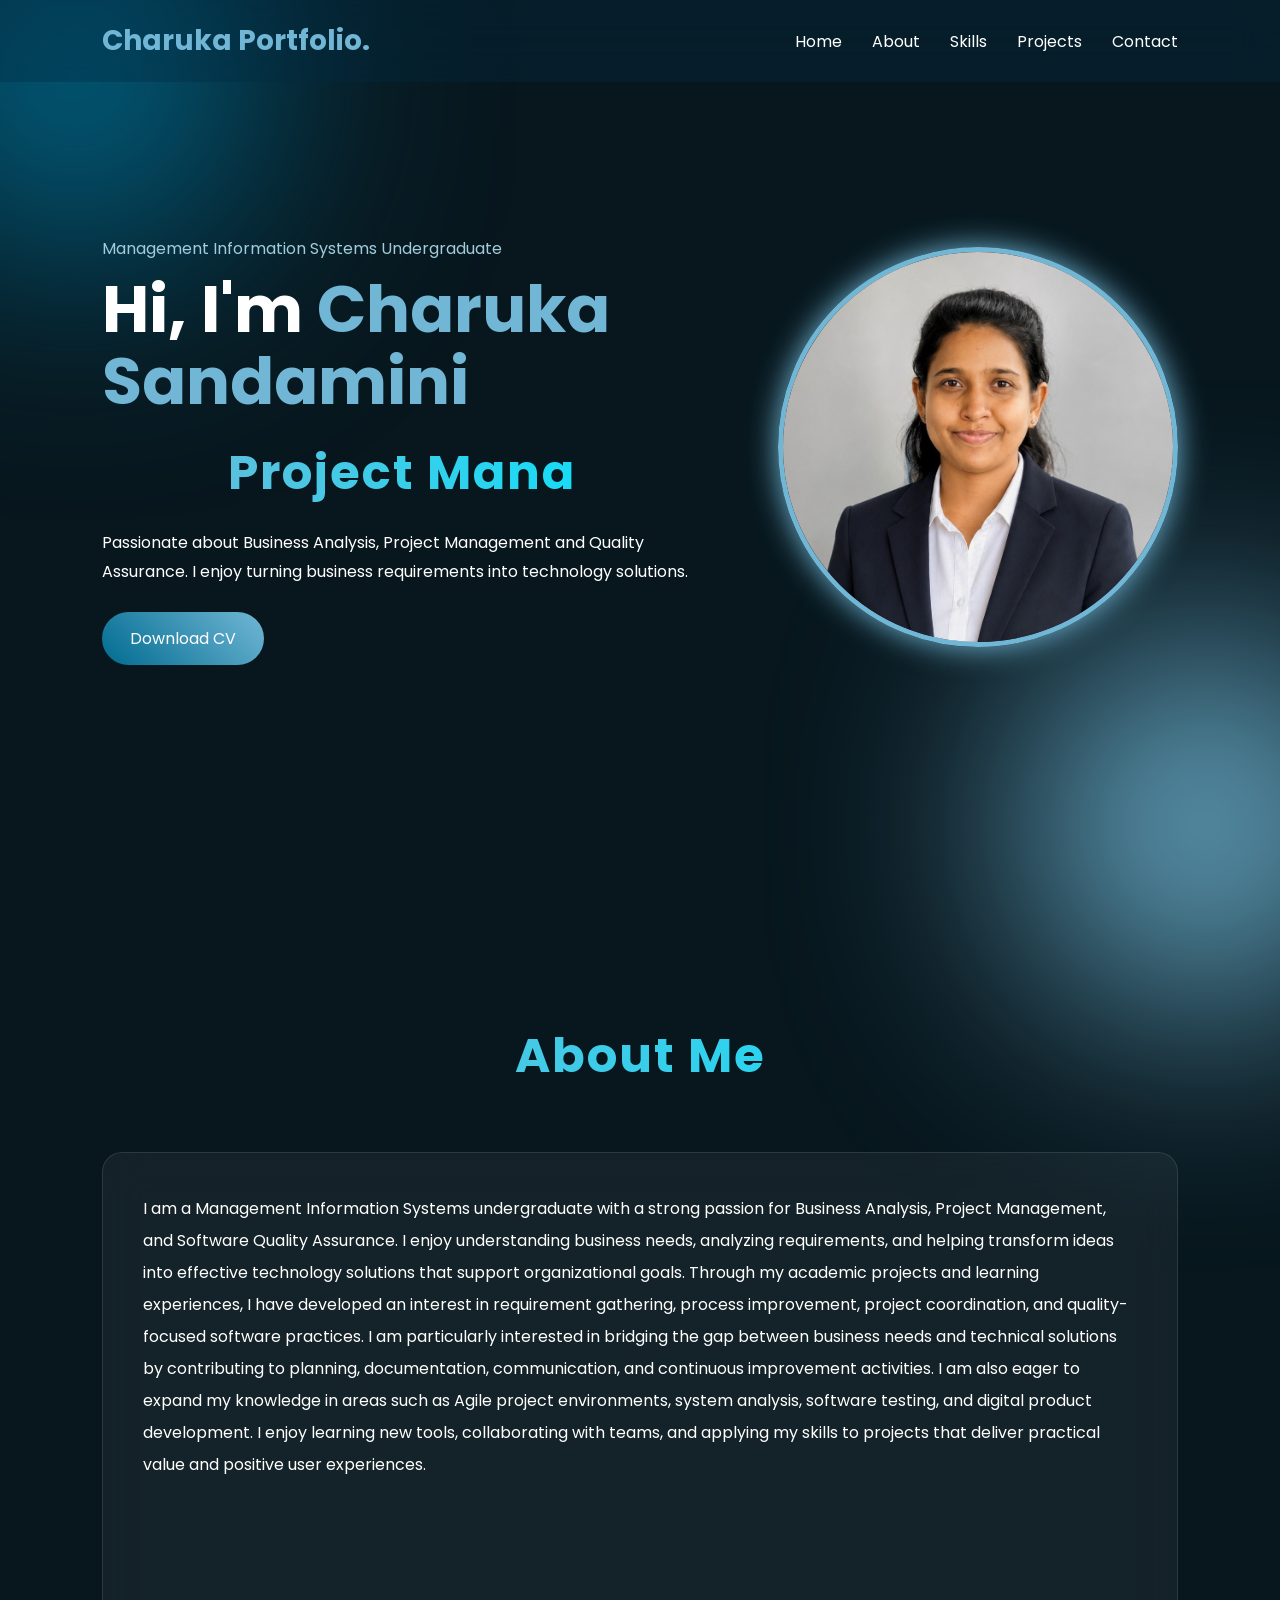
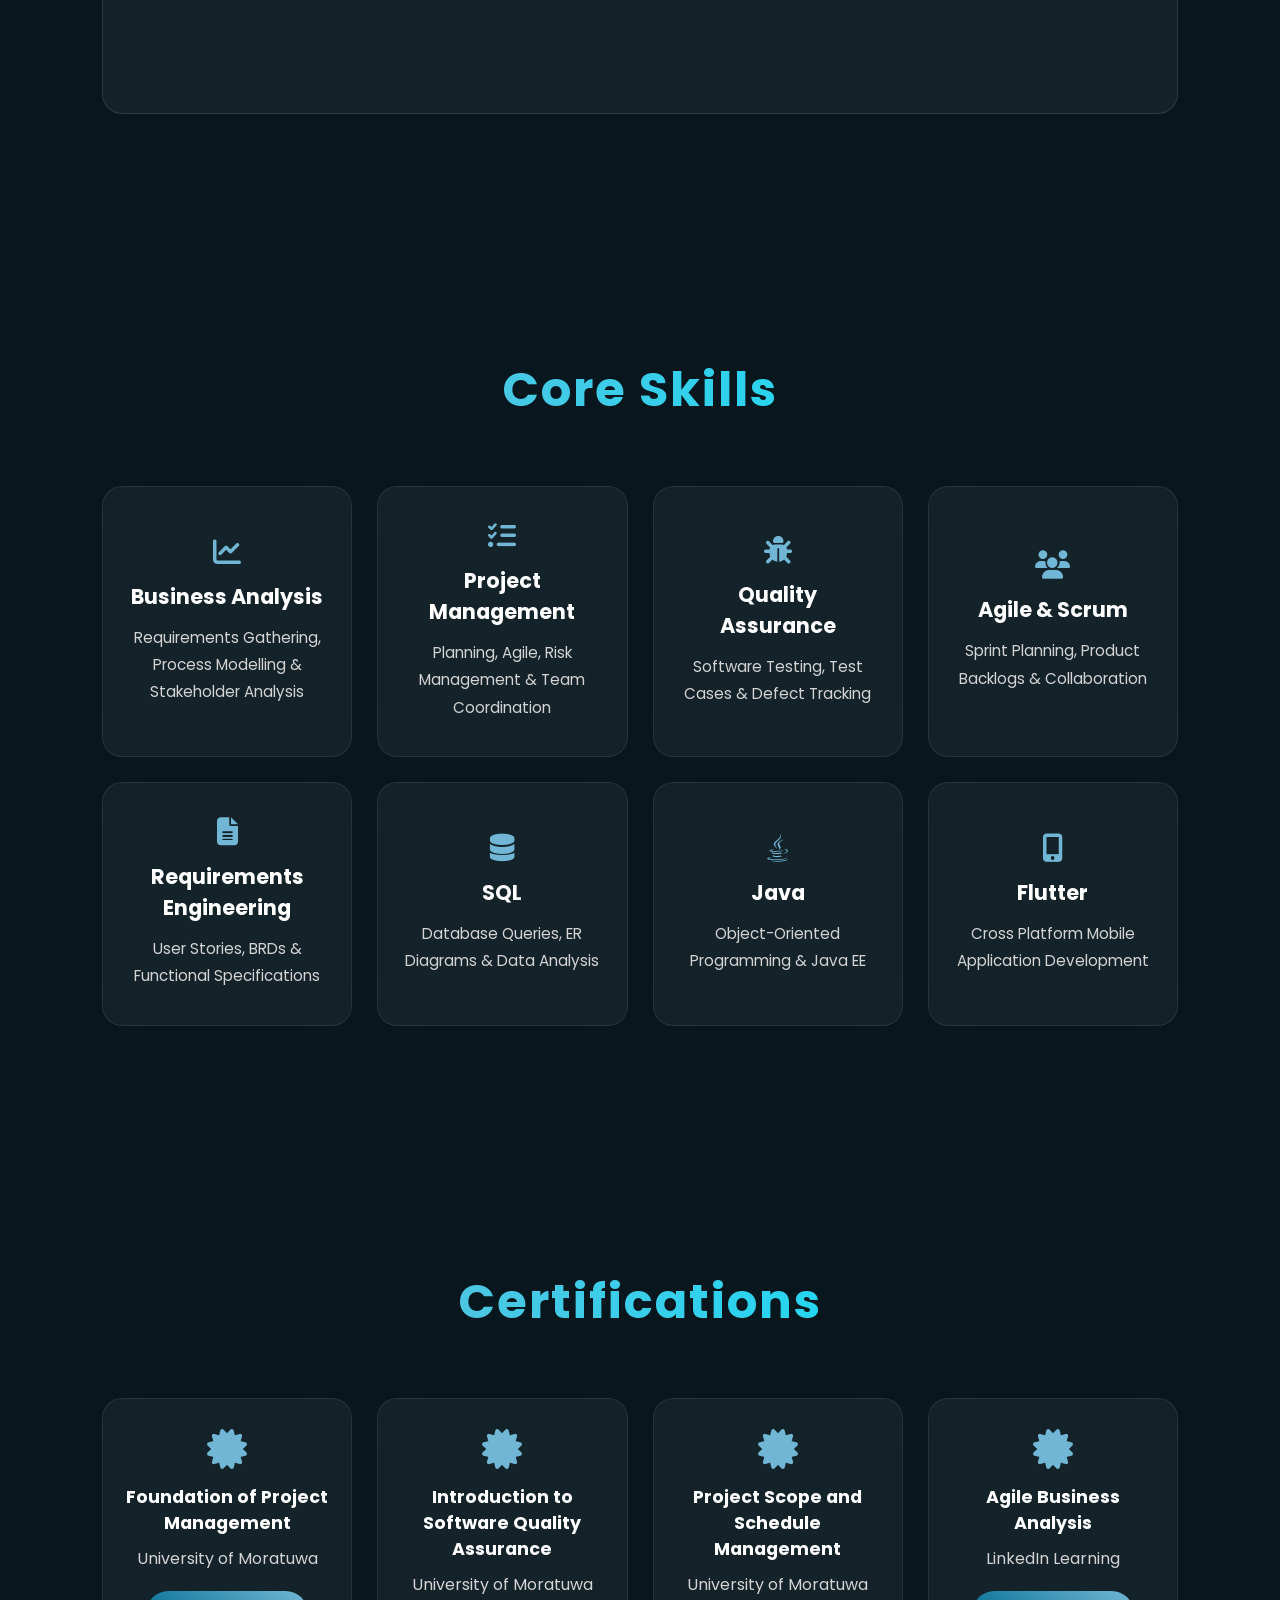
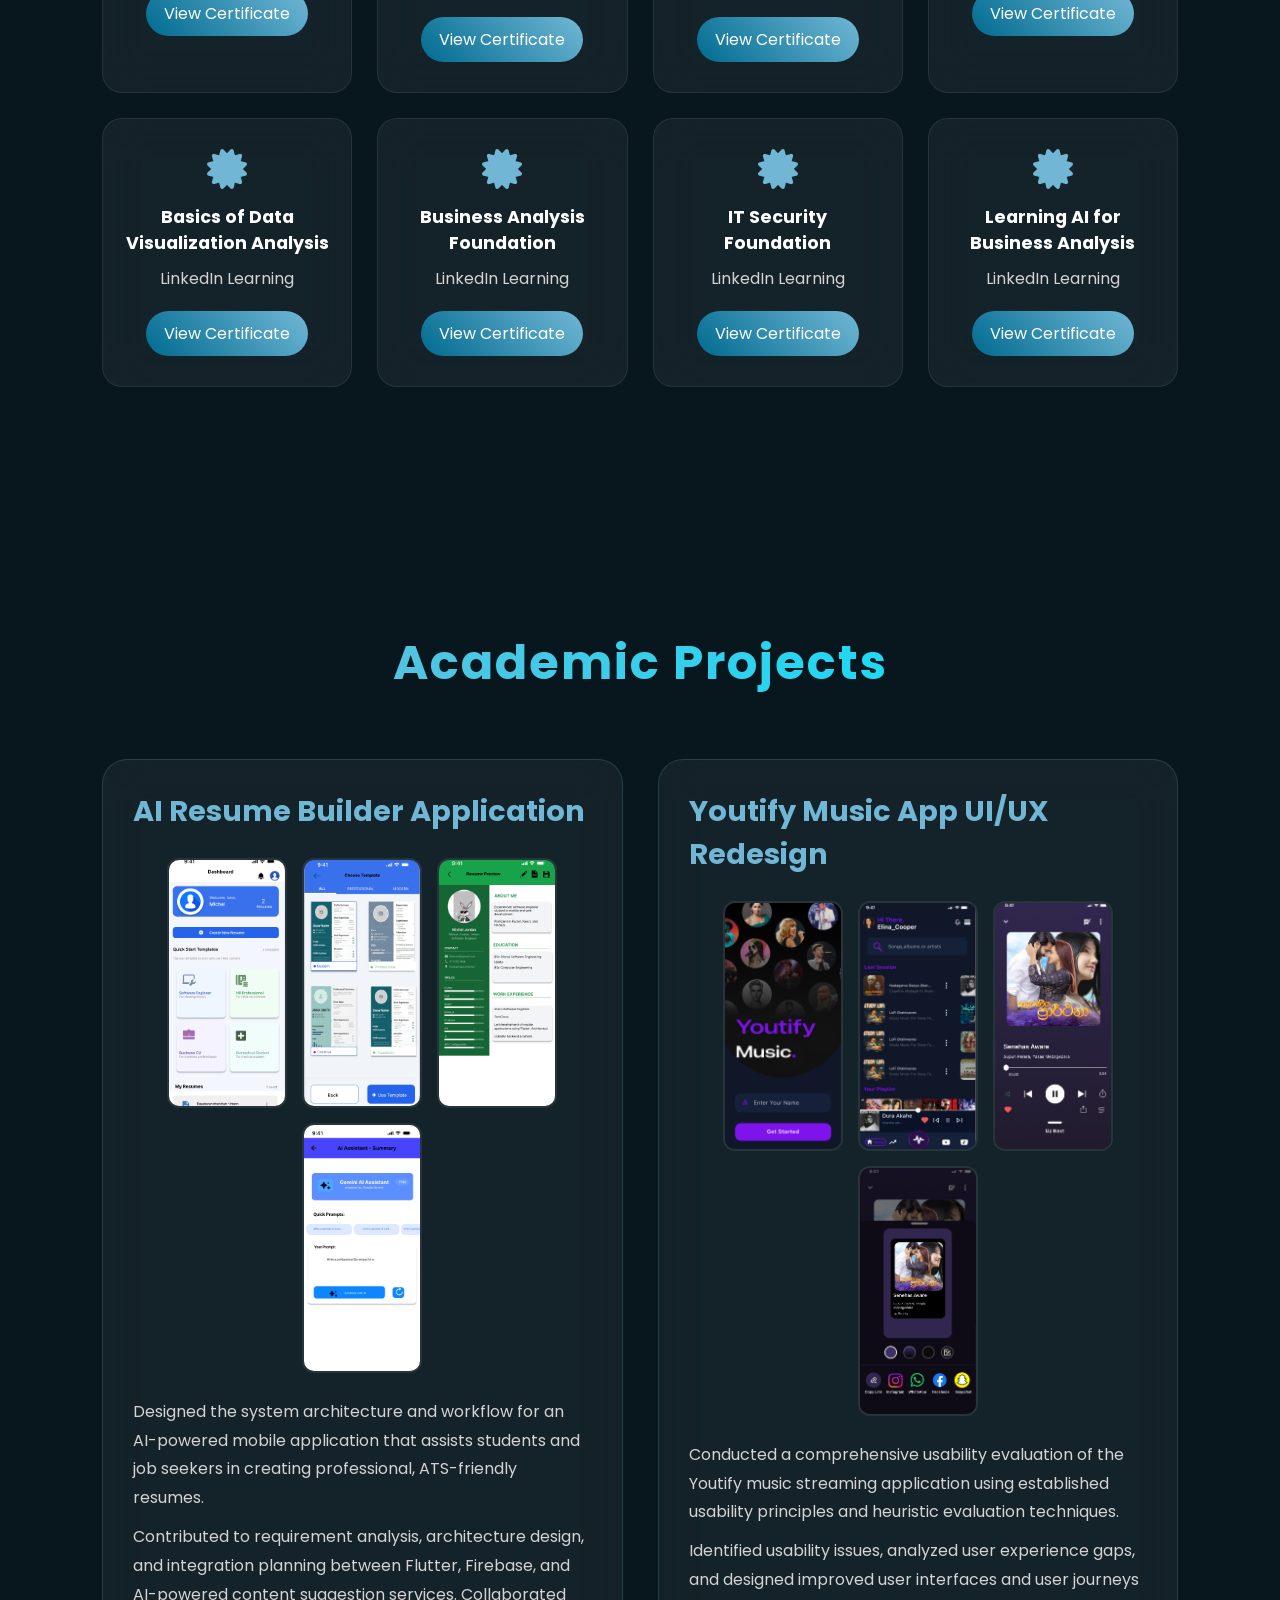
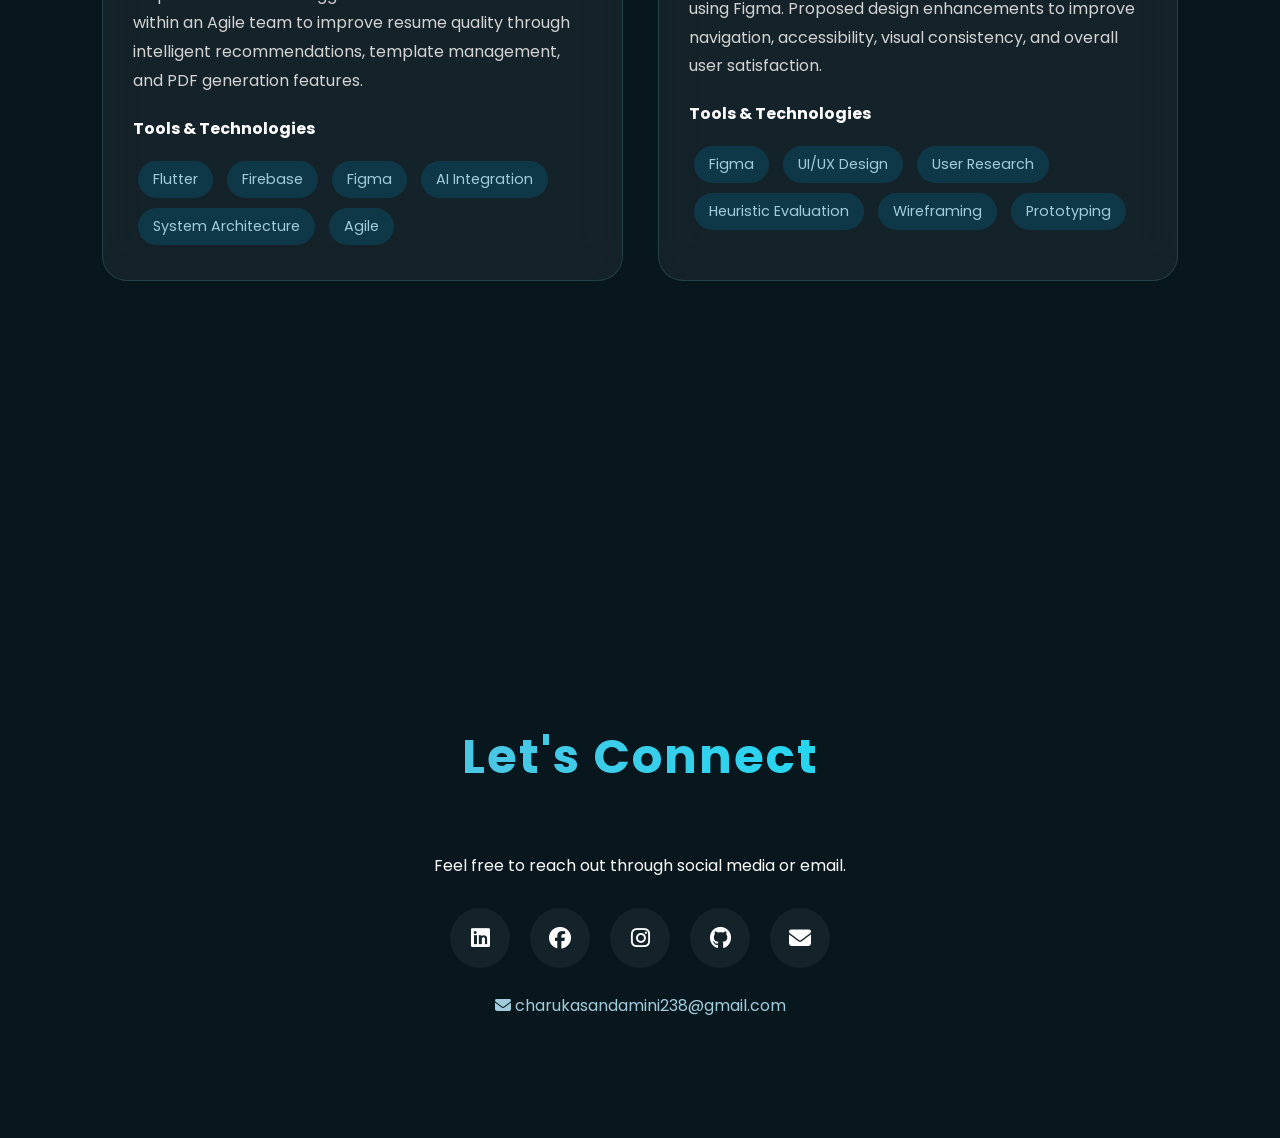
==== index.html @ 9d340a02 "Initial portfolio commit" ====
<!DOCTYPE html>
<html lang="en">

<head>

    <meta charset="UTF-8">
    <meta name="viewport" content="width=device-width, initial-scale=1.0">

    <title>Charuka Sandamini | Portfolio</title>

    <link rel="stylesheet" href="style.css">

    <link rel="preconnect" href="https://fonts.googleapis.com">

    <link href="https://fonts.googleapis.com/css2?family=Poppins:wght@300;400;500;600;700&display=swap"
        rel="stylesheet">

    <link rel="stylesheet"
        href="https://cdnjs.cloudflare.com/ajax/libs/font-awesome/6.5.1/css/all.min.css">

</head>

<body>

    <div class="blob blob1"></div>
    <div class="blob blob2"></div>

    <nav>

        <div class="logo">Charuka Portfolio.</div>

        <ul>

            <li><a href="#home">Home</a></li>
            <li><a href="#about">About</a></li>
            <li><a href="#skills">Skills</a></li>
            <li><a href="#projects">Projects</a></li>
            <li><a href="#contact">Contact</a></li>

        </ul>

    </nav>

    <!-- HERO -->

    <section id="home" class="hero">

        <div class="hero-text">

            <p class="tag">
                Management Information Systems Undergraduate
            </p>

            <h1>
                Hi, I'm <span>Charuka Sandamini</span>
            </h1>

            <h2 id="typing"></h2>

            <p>

                Passionate about Business Analysis,
                Project Management and Quality Assurance.

                I enjoy turning business requirements
                into technology solutions.

            </p>

            <a href="CV.pdf" class="btn" download>
                Download CV
            </a>

        </div>

        <div class="hero-image">
            <img src="profile.jpg" alt="Charuka Sandamini Portfolio Picture">
        </div>

    </section>

    <!-- ABOUT -->

    <section id="about">

        <h2>About Me</h2>

        <div class="glass-card">

            <p>
               
    I am a Management Information Systems undergraduate with a strong passion for Business Analysis, Project Management,
    and Software Quality Assurance. I enjoy understanding business needs, analyzing requirements, and helping transform
    ideas into effective technology solutions that support organizational goals.

    Through my academic projects and learning experiences, I have developed an interest in requirement gathering,
    process improvement, project coordination, and quality-focused software practices. I am particularly interested in
    bridging the gap between business needs and technical solutions by contributing to planning, documentation,
    communication, and continuous improvement activities.

    I am also eager to expand my knowledge in areas such as Agile project environments, system analysis, software testing,
    and digital product development. I enjoy learning new tools, collaborating with teams, and applying my skills to
    projects that deliver practical value and positive user experiences.

            </p>
            <br><br><br>
            <br><br><br>

        </div>

    </section>

    <!-- SKILLS -->

    <section id="skills">

        <h2>Core Skills</h2>

        <div class="skills-container">

    <div class="skill-card">
        <i class="fas fa-chart-line"></i>
        <h3>Business Analysis</h3>
        <p>Requirements Gathering, Process Modelling & Stakeholder Analysis</p>
    </div>

    <div class="skill-card">
        <i class="fas fa-list-check"></i>
        <h3>Project Management</h3>
        <p>Planning, Agile, Risk Management & Team Coordination</p>
    </div>

    <div class="skill-card">
        <i class="fas fa-bug"></i>
        <h3>Quality Assurance</h3>
        <p>Software Testing, Test Cases & Defect Tracking</p>
    </div>

    <div class="skill-card">
        <i class="fas fa-users"></i>
        <h3>Agile & Scrum</h3>
        <p>Sprint Planning, Product Backlogs & Collaboration</p>
    </div>

    <div class="skill-card">
        <i class="fas fa-file-alt"></i>
        <h3>Requirements Engineering</h3>
        <p>User Stories, BRDs & Functional Specifications</p>
    </div>

    <div class="skill-card">
        <i class="fas fa-database"></i>
        <h3>SQL</h3>
        <p>Database Queries, ER Diagrams & Data Analysis</p>
    </div>

    <div class="skill-card">
        <i class="fab fa-java"></i>
        <h3>Java</h3>
        <p>Object-Oriented Programming & Java EE</p>
    </div>

    <div class="skill-card">
        <i class="fas fa-mobile-alt"></i>
        <h3>Flutter</h3>
        <p>Cross Platform Mobile Application Development</p>
    </div>

</div>
    </section>

    <section id="certifications">

    <h2>Certifications</h2>

    <div class="cert-container">

        <div class="cert-card">
            <i class="fas fa-certificate"></i>
            <h3>Foundation of Project Management</h3>
            <p>University of Moratuwa</p>

            <a href="certificates/Foundations of Project Management.pdf"
               target="_blank"
               class="cert-btn">
               View Certificate
            </a>
        </div>

        <div class="cert-card">
            <i class="fas fa-certificate"></i>
            <h3>Introduction to Software Quality Assurance</h3>
            <p>University of Moratuwa</p>

            <a href="certificates/Introduction to Software Quality Assurance.pdf"
               target="_blank"
               class="cert-btn">
               View Certificate
            </a>
        </div>

        <div class="cert-card">
            <i class="fas fa-certificate"></i>
            <h3>Project Scope and Schedule Management</h3>
            <p>University of Moratuwa</p>

            <a href="certificates/Project Scope and Schedule Management.pdf"
               target="_blank"
               class="cert-btn">
               View Certificate
            </a>
        </div>

        <div class="cert-card">
            <i class="fas fa-certificate"></i>
            <h3>Agile Business Analysis</h3>
            <p>LinkedIn Learning</p>

            <a href="certificates/Agile Business Analysis.pdf"
               target="_blank"
               class="cert-btn">
               View Certificate
            </a>
        </div>

        <div class="cert-card">
            <i class="fas fa-certificate"></i>
            <h3>Basics of Data Visualization Analysis</h3>
            <p>LinkedIn Learning</p>

            <a href="certificates/Basics of Data Visualization Analysis.pdf"
               target="_blank"
               class="cert-btn">
               View Certificate
            </a>
        </div>

        <div class="cert-card">
            <i class="fas fa-certificate"></i>
            <h3>Business Analysis Foundation</h3>
            <p>LinkedIn Learning</p>

            <a href="certificates/Business Analysis Foundations.pdf"
               target="_blank"
               class="cert-btn">
               View Certificate
            </a>
        </div>

        <div class="cert-card">
            <i class="fas fa-certificate"></i>
            <h3>IT Security Foundation</h3>
            <p>LinkedIn Learning</p>

            <a href="certificates/IT Security Foundations Core Concepts.pdf"
               target="_blank"
               class="cert-btn">
               View Certificate
            </a>
        </div>

        <div class="cert-card">
            <i class="fas fa-certificate"></i>
            <h3>Learning AI for Business Analysis</h3>
            <p>LinkedIn Learning</p>

            <a href="certificates/Learning AI for Business Analysis.pdf"
               target="_blank"
               class="cert-btn">
               View Certificate
            </a>
        </div>

    </div>

</section>

  <!-- PROJECTS -->

<section id="projects">

    <h2>Academic Projects</h2>

    <div class="projects-container">

        <!-- AI Resume Builder -->

        <div class="project-card">

            <h3>AI Resume Builder Application</h3>

            <div class="project-images">

                <img src="resume1.png" alt="AI Resume Builder">
                <img src="resume2.png" alt="AI Resume Builder">
                <img src="resume3.png" alt="AI Resume Builder">
                <img src="resume4.png" alt="AI Resume Builder">

            </div>

            <p>
                Designed the system architecture and workflow for an AI-powered
                mobile application that assists students and job seekers in
                creating professional, ATS-friendly resumes.
            </p>

            <p>
                Contributed to requirement analysis, architecture design, and
                integration planning between Flutter, Firebase, and AI-powered
                content suggestion services. Collaborated within an Agile team
                to improve resume quality through intelligent recommendations,
                template management, and PDF generation features.
            </p>

            <div class="tools">

                <h4>Tools & Technologies</h4>

                <span>Flutter</span>
                <span>Firebase</span>
                <span>Figma</span>
                <span>AI Integration</span>
                <span>System Architecture</span>
                <span>Agile</span>

            </div>

        </div>

        <!-- Youtify Redesign -->

        <div class="project-card">

            <h3>Youtify Music App UI/UX Redesign</h3>

            <div class="project-images">

                <img src="youtify1.png" alt="Youtify Redesign">
                <img src="youtify2.png" alt="Youtify Redesign">
                <img src="youtify3.png" alt="Youtify Redesign">
                <img src="youtify4.png" alt="Youtify Redesign">

            </div>

            <p>
                Conducted a comprehensive usability evaluation of the Youtify
                music streaming application using established usability
                principles and heuristic evaluation techniques.
            </p>

            <p>
                Identified usability issues, analyzed user experience gaps,
                and designed improved user interfaces and user journeys using
                Figma. Proposed design enhancements to improve navigation,
                accessibility, visual consistency, and overall user satisfaction.
            </p>

            <div class="tools">

                <h4>Tools & Technologies</h4>

                <span>Figma</span>
                <span>UI/UX Design</span>
                <span>User Research</span>
                <span>Heuristic Evaluation</span>
                <span>Wireframing</span>
                <span>Prototyping</span>

            </div>

        </div>

    </div>

</section>
    <br><br><br><br>
    <br><br><br><br>

    <!-- CONTACT -->

    <section id="contact">

        <h2>Let's Connect</h2>

        <p class="contact-text">

            Feel free to reach out through social media
            or email.

        </p>

        <div class="socials">

            <a href="https:linkedin.com/in/charuka-sandamini-973361255" target="_blank">
                <i class="fab fa-linkedin"></i>
            </a>

            <a href="https://www.facebook.com/share/17zoNkoNjV/" target="_blank">
                <i class="fab fa-facebook"></i>
            </a>

            <a href="https://www.instagram.com/charu_sandamini_?igsh=c3UxZGNlYWpiMjY2" target="_blank">
                <i class="fab fa-instagram"></i>
            </a>

            <a href="https://github.com/DSPCSandamini" target="_blank">
                <i class="fab fa-github"></i>
            </a>

            <a href="mailto:charukasandamini238@gmail.com">
                <i class="fas fa-envelope"></i>
            </a>

        </div>

        <p class="email">

            <i class="fas fa-envelope"></i>

            charukasandamini238@gmail.com

        </p>

    </section>

    <script src="script.js"></script>

</body>

</html>
---- style.css ----
:root{

--dark-blue:#042B44;
--ocean-blue:#006B90;
--light-blue:#A1CCDC;
--black-blue:#08171E;
--sky-blue:#71B7D5;

}

*{
margin:0;
padding:0;
box-sizing:border-box;
font-family:'Poppins',sans-serif;
}

html{
scroll-behavior:smooth;
}

body{

background:var(--black-blue);

color:white;

overflow-x:hidden;
}

/* Background Glow */

.blob{

position:fixed;

border-radius:50%;

filter:blur(120px);

z-index:-1;

}

.blob1{

width:350px;
height:350px;

background:var(--ocean-blue);

top:-100px;
left:-100px;
}

.blob2{

width:350px;
height:350px;

background:var(--sky-blue);

bottom:-100px;
right:-100px;
}

/* Navbar */

nav{

position:fixed;

top:0;

width:100%;

display:flex;
justify-content:space-between;
align-items:center;

padding:20px 8%;

background:rgba(4,43,68,.35);

backdrop-filter:blur(20px);

z-index:999;
}

.logo{

font-size:28px;

font-weight:700;

color:var(--sky-blue);
}

nav ul{

display:flex;

list-style:none;

gap:30px;
}

nav a{

text-decoration:none;

color:white;
}

nav a:hover{

color:var(--sky-blue);
}

/* Hero */

.hero{

min-height:100vh;

display:flex;

justify-content:space-between;
align-items:center;

padding:0 8%;
}

.hero-text{

max-width:600px;
}

.tag{

color:var(--light-blue);

margin-bottom:10px;
}

.hero h1{

font-size:65px;

line-height:1.1;
}

.hero h1 span{

color:var(--sky-blue);
}

.hero h2{

margin:20px 0;

color:var(--light-blue);
}

.hero p{

line-height:1.8;
}

.hero-image img{

width:400px;
height:400px;

object-fit:cover;

border-radius:50%;

border:5px solid var(--sky-blue);

box-shadow:
0 0 30px var(--sky-blue);

animation:float 4s infinite ease-in-out;
}

@keyframes float{

50%{
transform:translateY(-15px);
}

}

/* Button */

.btn{

display:inline-block;

margin-top:25px;

padding:14px 28px;

border-radius:50px;

text-decoration:none;

background:linear-gradient(
45deg,
var(--ocean-blue),
var(--sky-blue)
);

color:white;
}

/* Sections */

section{

padding:120px 8%;
}

section h2{
    text-align:center;
    margin-bottom:60px;

    font-size:3rem;
    font-weight:700;

    background:linear-gradient(
        90deg,
        #71B7D5,
        #00E5FF,
        #A1CCDC,
        #71B7D5
    );

    background-size:300% auto;

    -webkit-background-clip:text;
    -webkit-text-fill-color:transparent;

    animation:gradientText 5s linear infinite;

    letter-spacing:2px;
}

@keyframes gradientText{
    0%{
        background-position:0% center;
    }
    100%{
        background-position:300% center;
    }
}

/* Glass Card */

.glass-card{

background:rgba(255,255,255,.05);

backdrop-filter:blur(20px);

padding:40px;

border-radius:20px;

border:1px solid rgba(255,255,255,.1);

line-height:2;
}

/* Skills */

.skills-container{

display:grid;

grid-template-columns:repeat(4,1fr);

gap:25px;

}
.skill-card{

padding:35px 25px;

background:rgba(255,255,255,.05);

backdrop-filter:blur(20px);

border-radius:20px;

text-align:center;

transition:.4s;

border:1px solid rgba(255,255,255,.08);

min-height:230px;

display:flex;
flex-direction:column;
justify-content:center;

}

.skill-card i{

font-size:28px;

color:var(--sky-blue);

margin-bottom:15px;

}

.skill-card h3{

font-size:1.3rem;

margin-bottom:12px;

color:white;

}

.skill-card p{

font-size:.95rem;

line-height:1.8;

color:#d4d4d4;

}

.skill-card:hover{

transform:translateY(-10px);

background:rgba(0,107,144,.25);

box-shadow:
0 0 25px rgba(113,183,213,.3);

}
.skill-card:hover{

background:var(--dark-blue);

transform:translateY(-10px);
}

/* ======================
   CERTIFICATIONS
====================== */

.cert-container{

    display:grid;
    grid-template-columns:repeat(4,1fr);
    gap:25px;

}

.cert-card{

    background:rgba(255,255,255,.05);
    backdrop-filter:blur(20px);

    border:1px solid rgba(255,255,255,.08);

    border-radius:20px;

    padding:30px 20px;

    text-align:center;

    transition:.4s;

}

.cert-card:hover{

    transform:translateY(-10px);

    box-shadow:
    0 0 25px rgba(113,183,213,.35);

    background:rgba(0,107,144,.25);

}

.cert-card i{

    font-size:40px;

    color:var(--sky-blue);

    margin-bottom:15px;

}

.cert-card h3{

    font-size:1.1rem;

    margin-bottom:10px;

    color:white;

}

.cert-card p{

    color:#d4d4d4;

    margin-bottom:20px;

}

.cert-btn{

    display:inline-block;

    padding:10px 18px;

    border-radius:30px;

    text-decoration:none;

    color:white;

    background:linear-gradient(
        45deg,
        var(--ocean-blue),
        var(--sky-blue)
    );

    transition:.3s;

}

.cert-btn:hover{

    transform:scale(1.05);

}

/* =======================
   PROJECTS
======================= */

.projects-container {

    display: grid;
    grid-template-columns: repeat(2, 1fr);
    gap: 35px;

}

.project-card {

    background: rgba(255,255,255,0.05);

    border: 1px solid rgba(113,183,213,0.2);

    border-radius: 25px;

    padding: 30px;

    backdrop-filter: blur(20px);

    transition: 0.4s;

}

.project-card:hover {

    transform: translateY(-10px);

    box-shadow:
    0 0 30px rgba(113,183,213,.35);

}

.project-card h3 {

    color: var(--sky-blue);

    margin-bottom: 25px;

    font-size: 1.8rem;

}

.project-images {

    display: flex;

    gap: 15px;

    margin-bottom: 25px;

    justify-content: center;

    flex-wrap: wrap;

}

.project-images img {

    width: 120px;

    height: 250px;

    object-fit: cover;

    border-radius: 12px;

    border: 2px solid rgba(255,255,255,.08);

    transition: .3s;

}

.project-images img:hover {

    transform: scale(1.05);

}

.project-card p {

    line-height: 1.8;

    color: #d4d4d4;

    margin-bottom: 10px;

}

.tools {

    margin-top: 20px;

}

.tools h4 {

    color: white;

    margin-bottom: 15px;

}

.tools span {

    display: inline-block;

    padding: 8px 15px;

    margin: 5px;

    border-radius: 30px;

    background: rgba(0,107,144,.3);

    color: var(--light-blue);

    font-size: 0.9rem;

}


/* Contact */

.contact-text{

text-align:center;

margin-bottom:30px;
}

.socials{

display:flex;

justify-content:center;

gap:20px;
}

.socials a{

width:60px;
height:60px;

display:flex;

justify-content:center;
align-items:center;

border-radius:50%;

font-size:22px;

text-decoration:none;

background:rgba(255,255,255,.05);

color:white;

transition:.3s;
}

.socials a:hover{

background:var(--sky-blue);

color:var(--black-blue);

transform:translateY(-5px);
}

.email{

text-align:center;

margin-top:25px;

color:var(--light-blue);
}

@media(max-width:1200px){

    .projects-container{

        grid-template-columns:1fr;
    }

}

@media(max-width:768px){

    .hero{

        flex-direction:column-reverse;
        text-align:center;
        gap:40px;
    }

    .hero-image img{

        width:280px;
        height:280px;
    }

    .skills-container{

        grid-template-columns:repeat(2,1fr);
    }

    .project-images img{

        width:90px;
        height:190px;
    }

}

@media(max-width:576px){

    .skills-container{

        grid-template-columns:1fr;
    }

    .project-images{

        justify-content:center;
    }

}
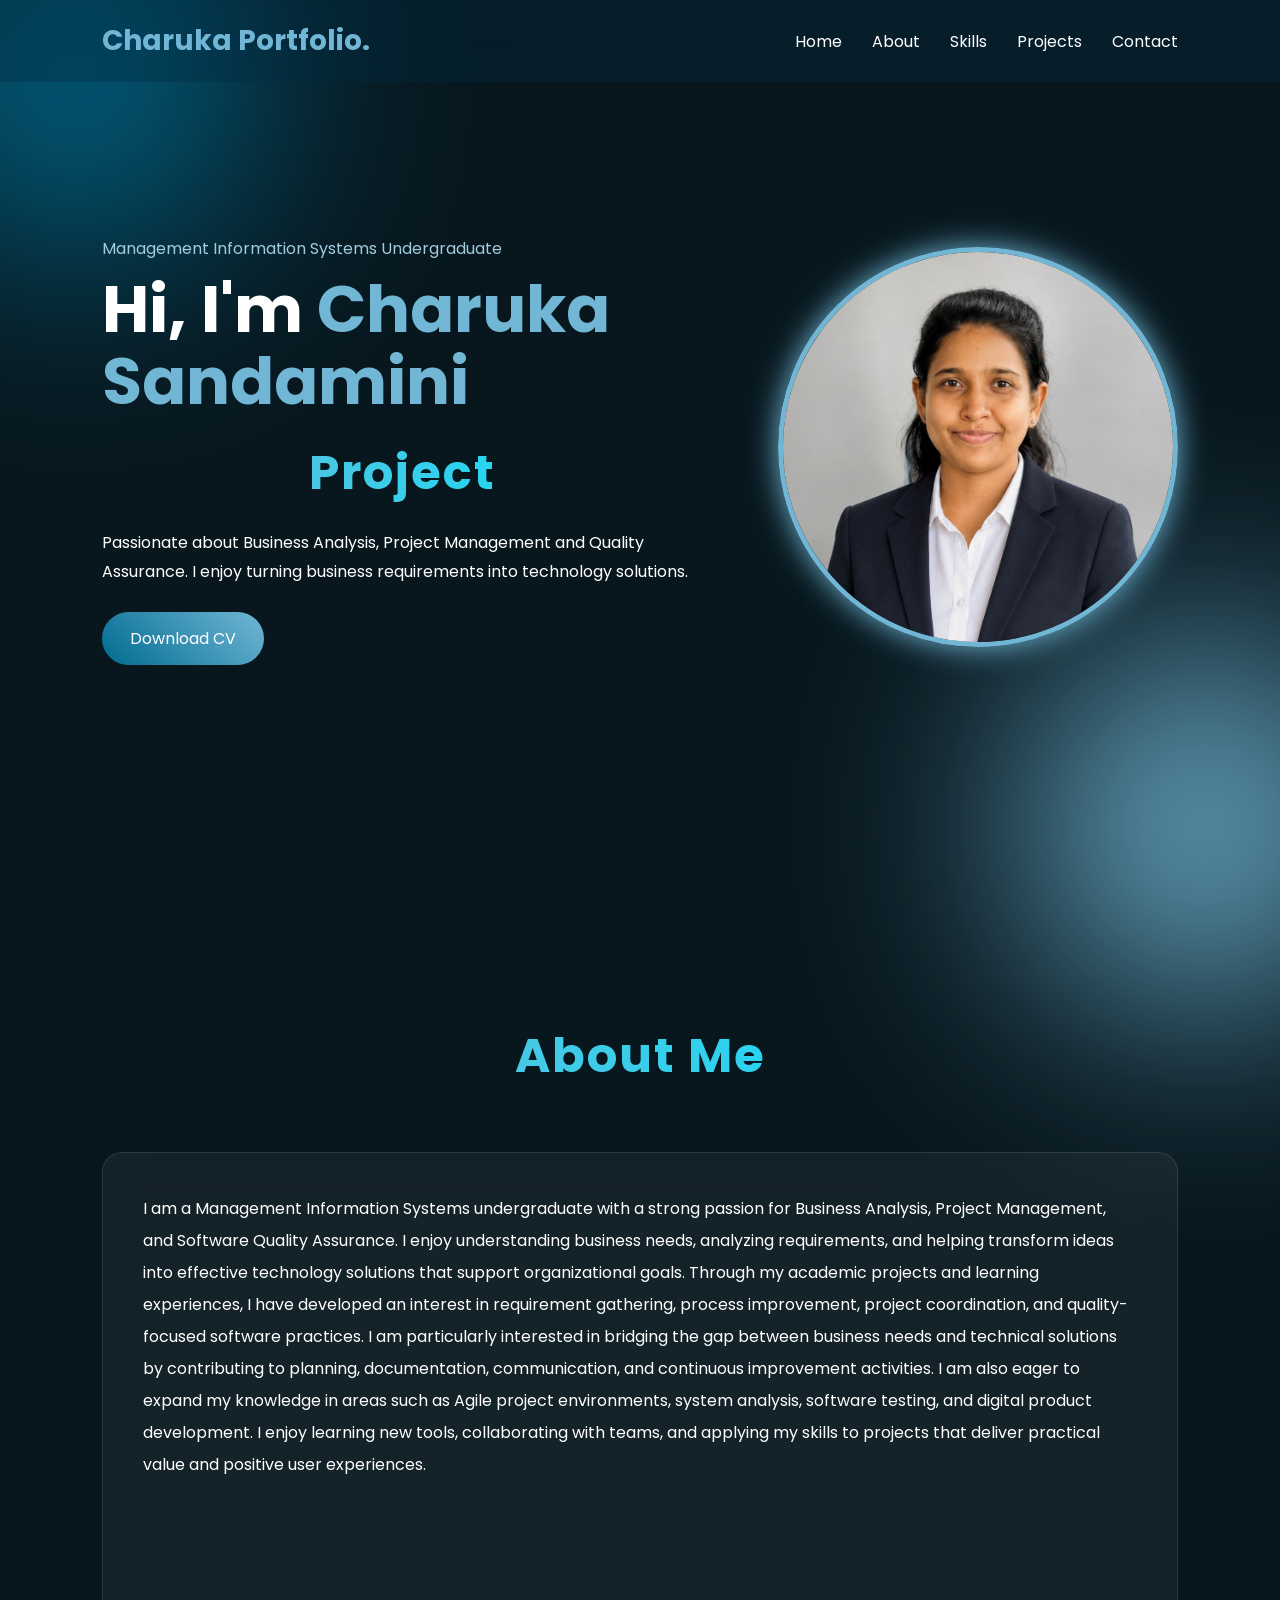
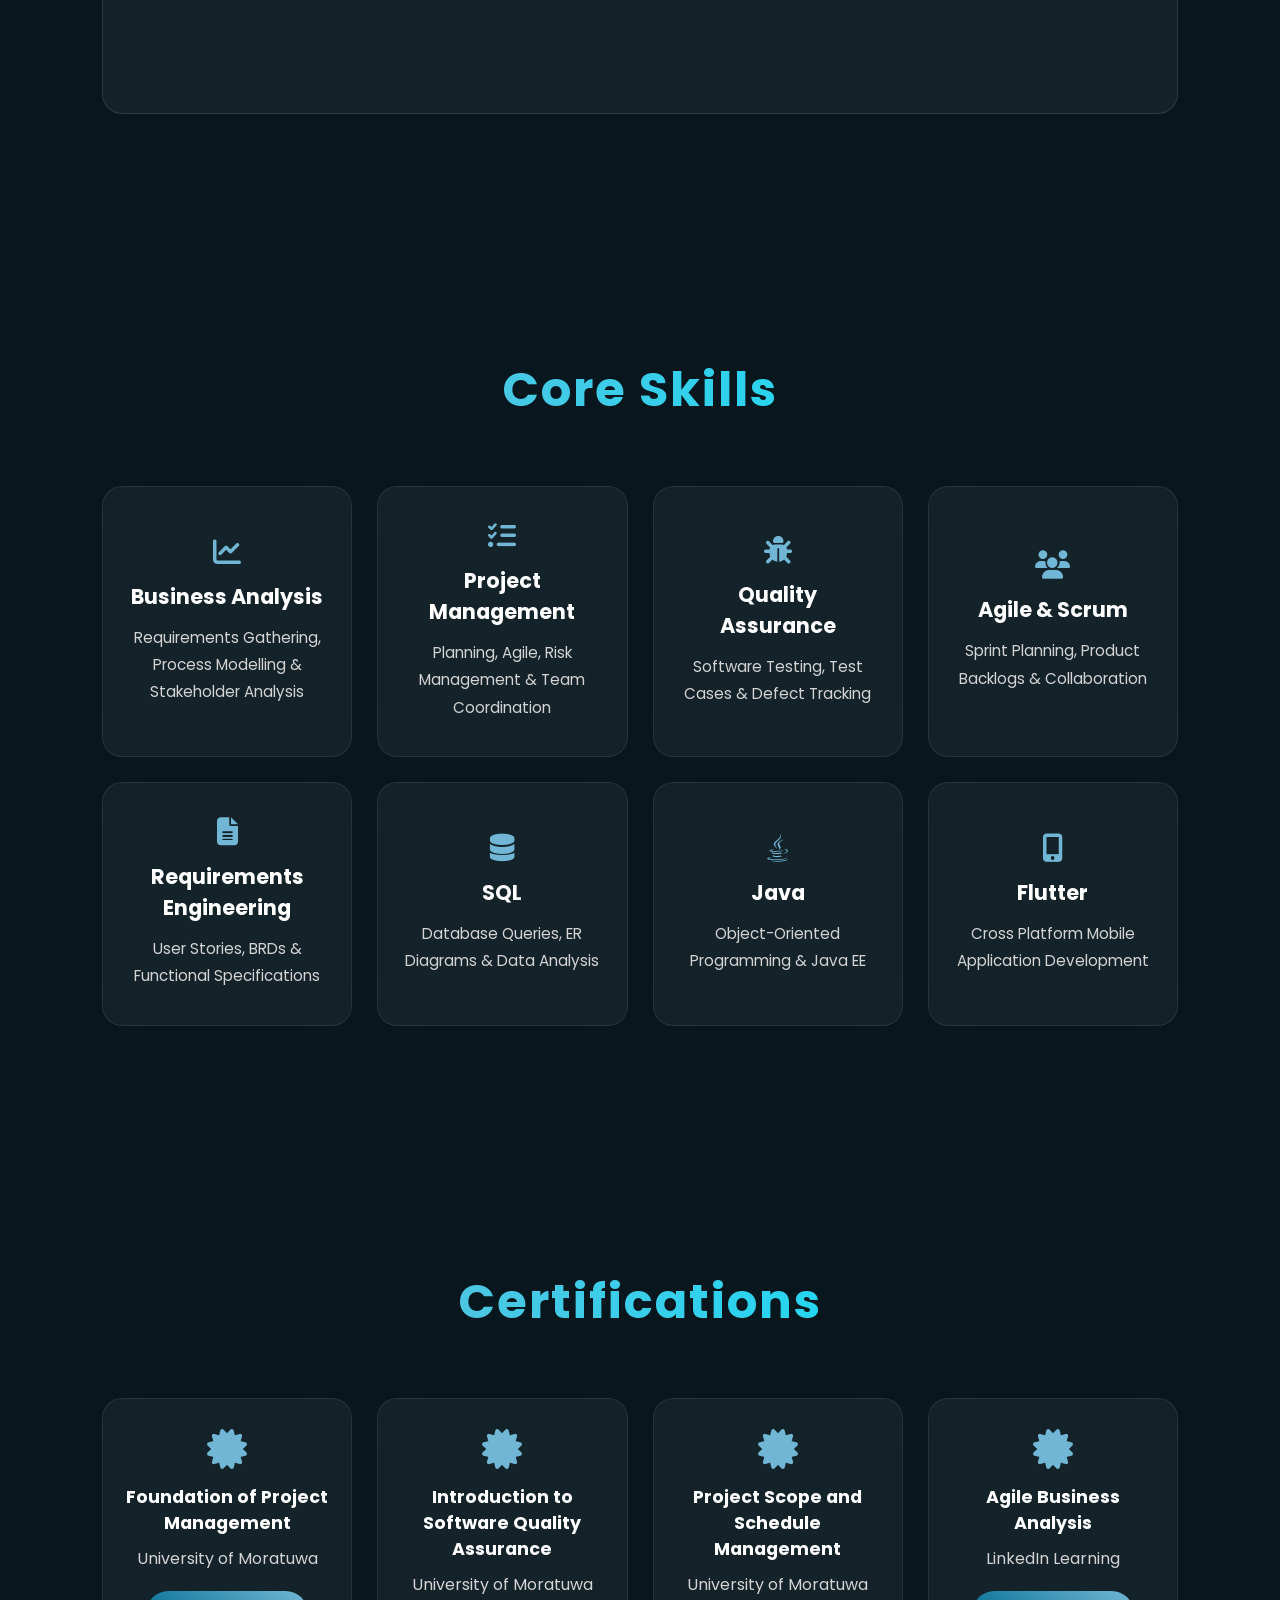
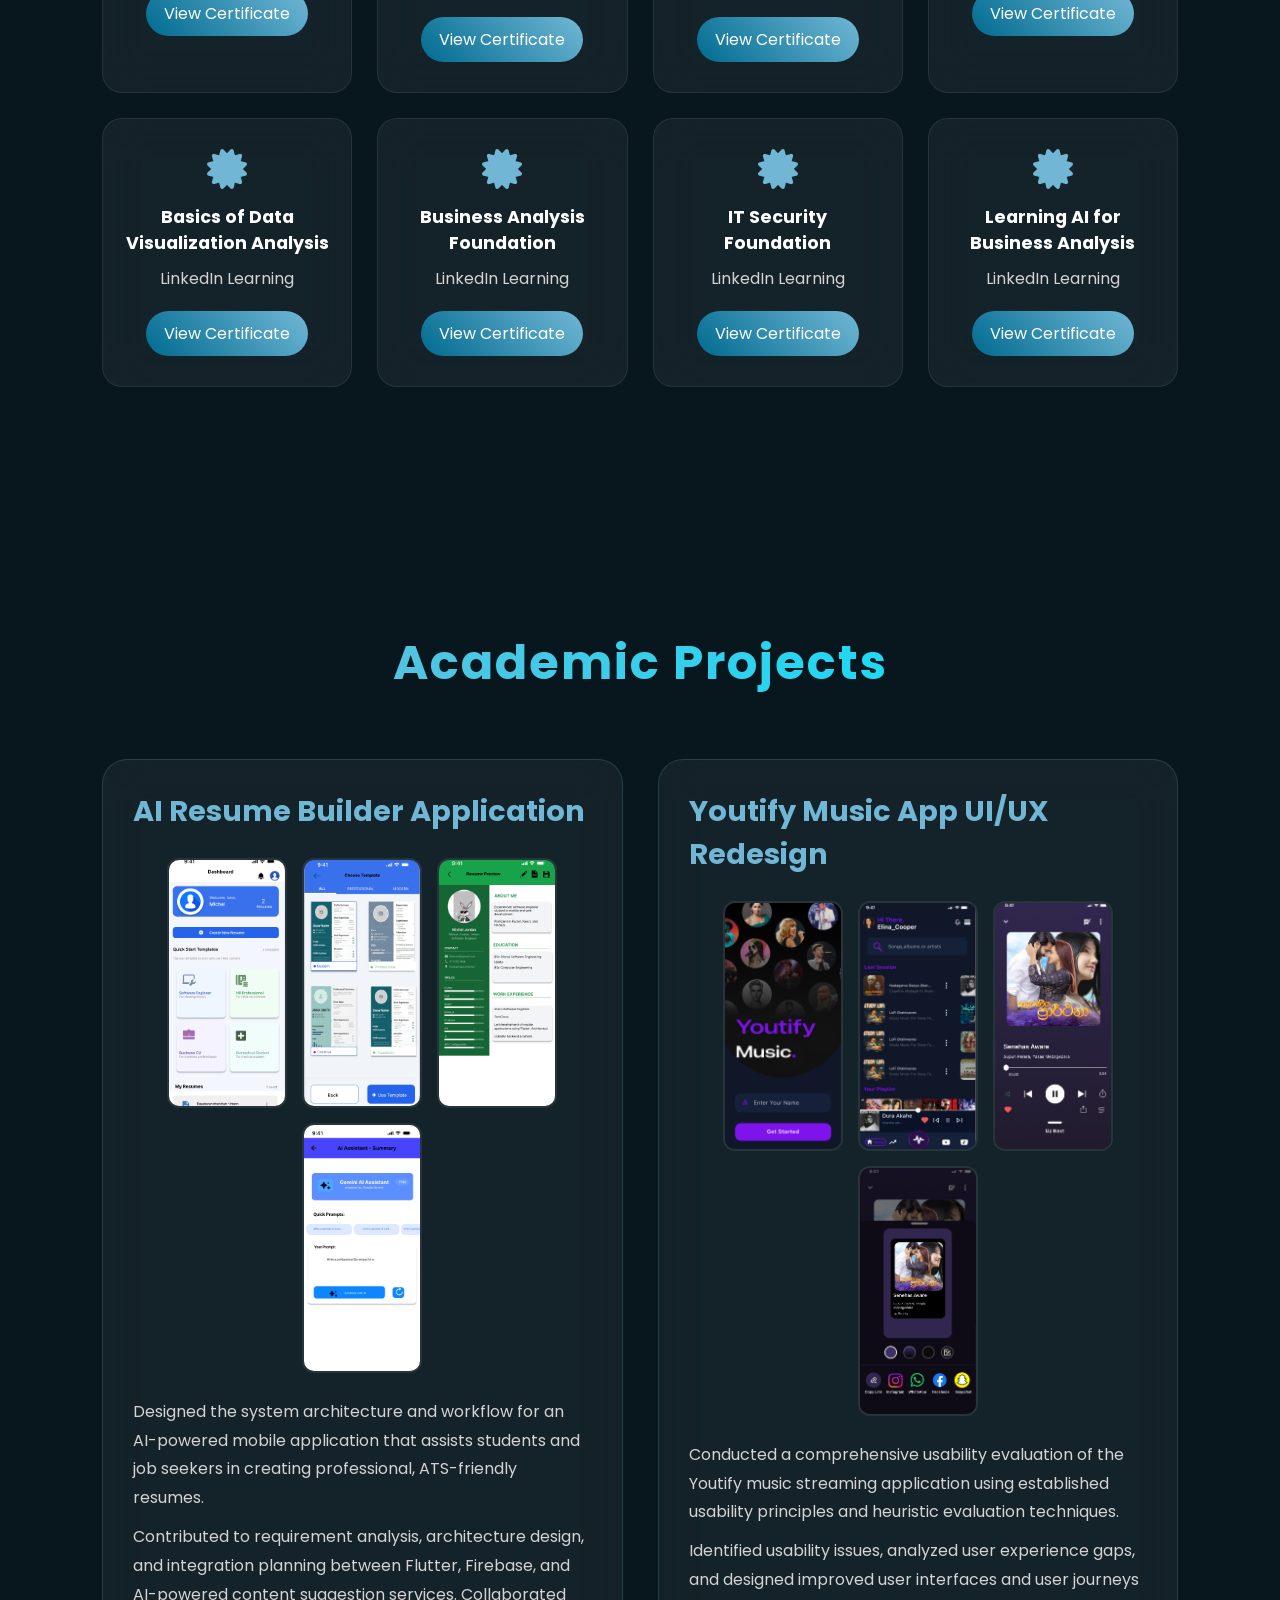
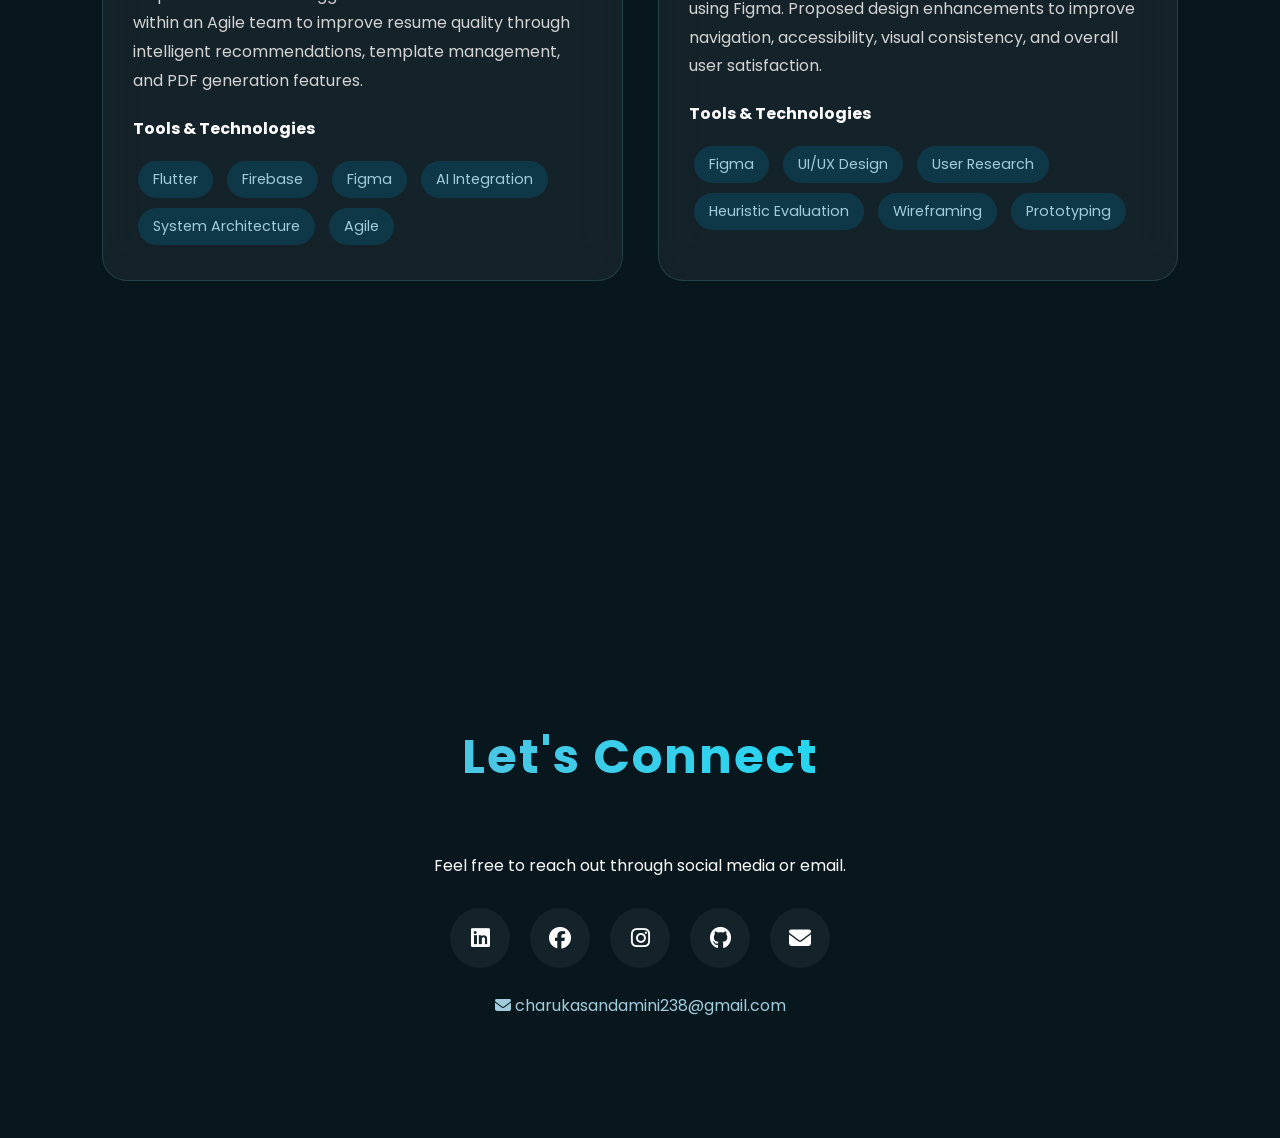
==== commit bce48c75: "Initial portfolio commit" ====
--- a/index.html
+++ b/index.html
@@ -391,7 +391,7 @@
 
         <div class="socials">
 
-            <a href="https:linkedin.com/in/charuka-sandamini-973361255" target="_blank">
+            <a href="https://linkedin.com/in/charuka-sandamini-973361255" target="_blank">
                 <i class="fab fa-linkedin"></i>
             </a>
 
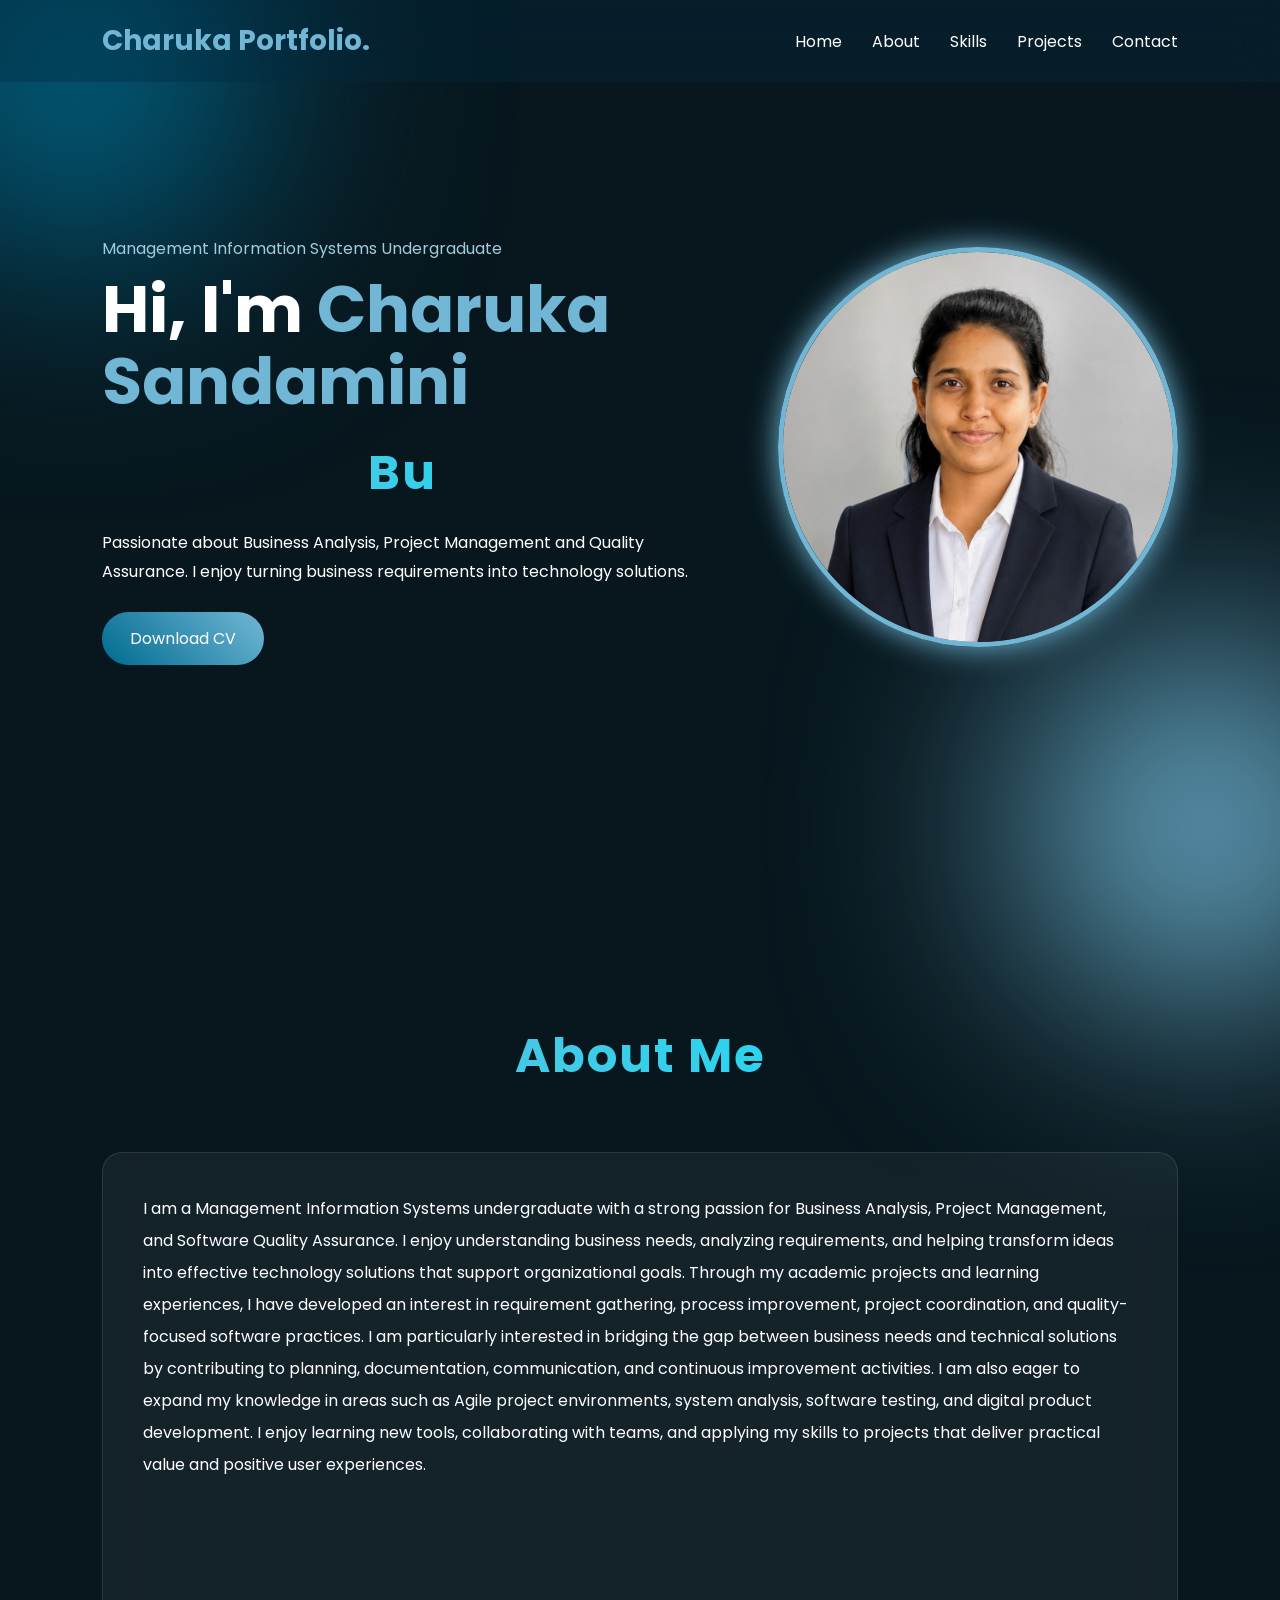
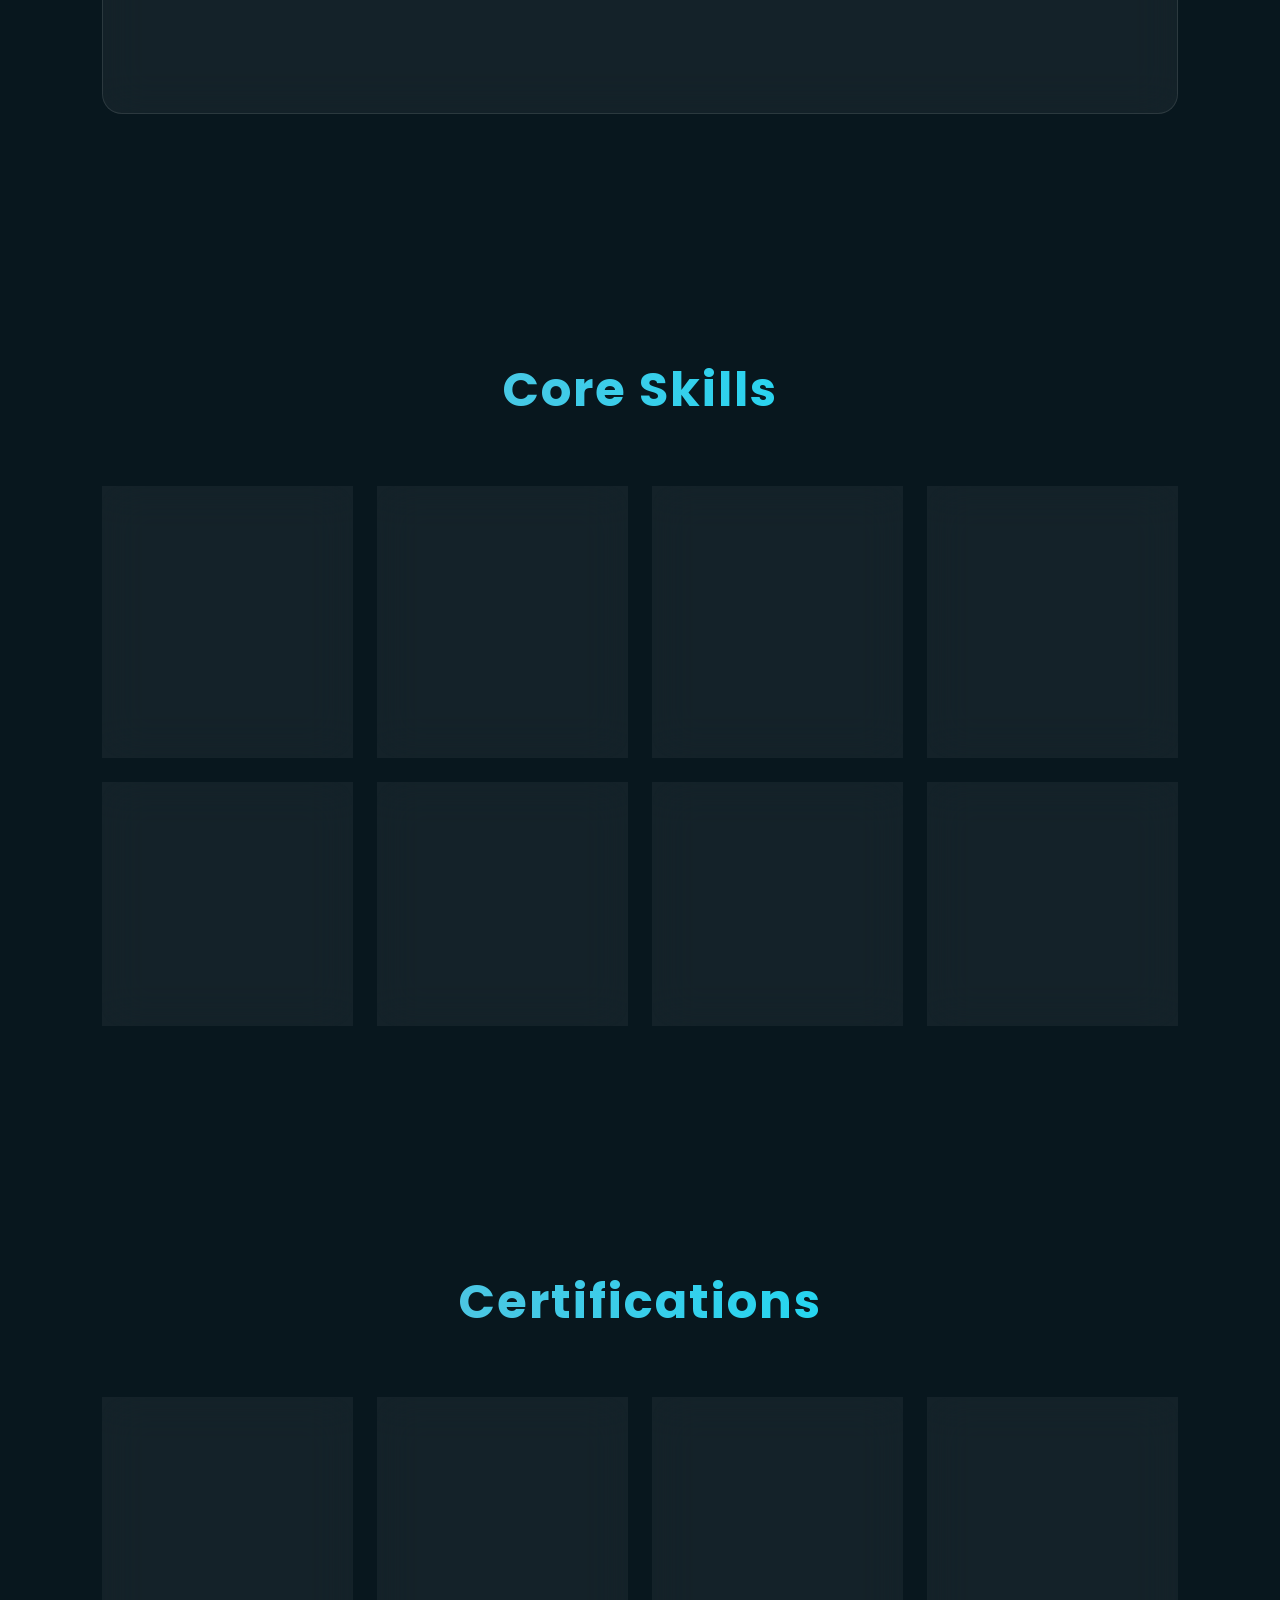
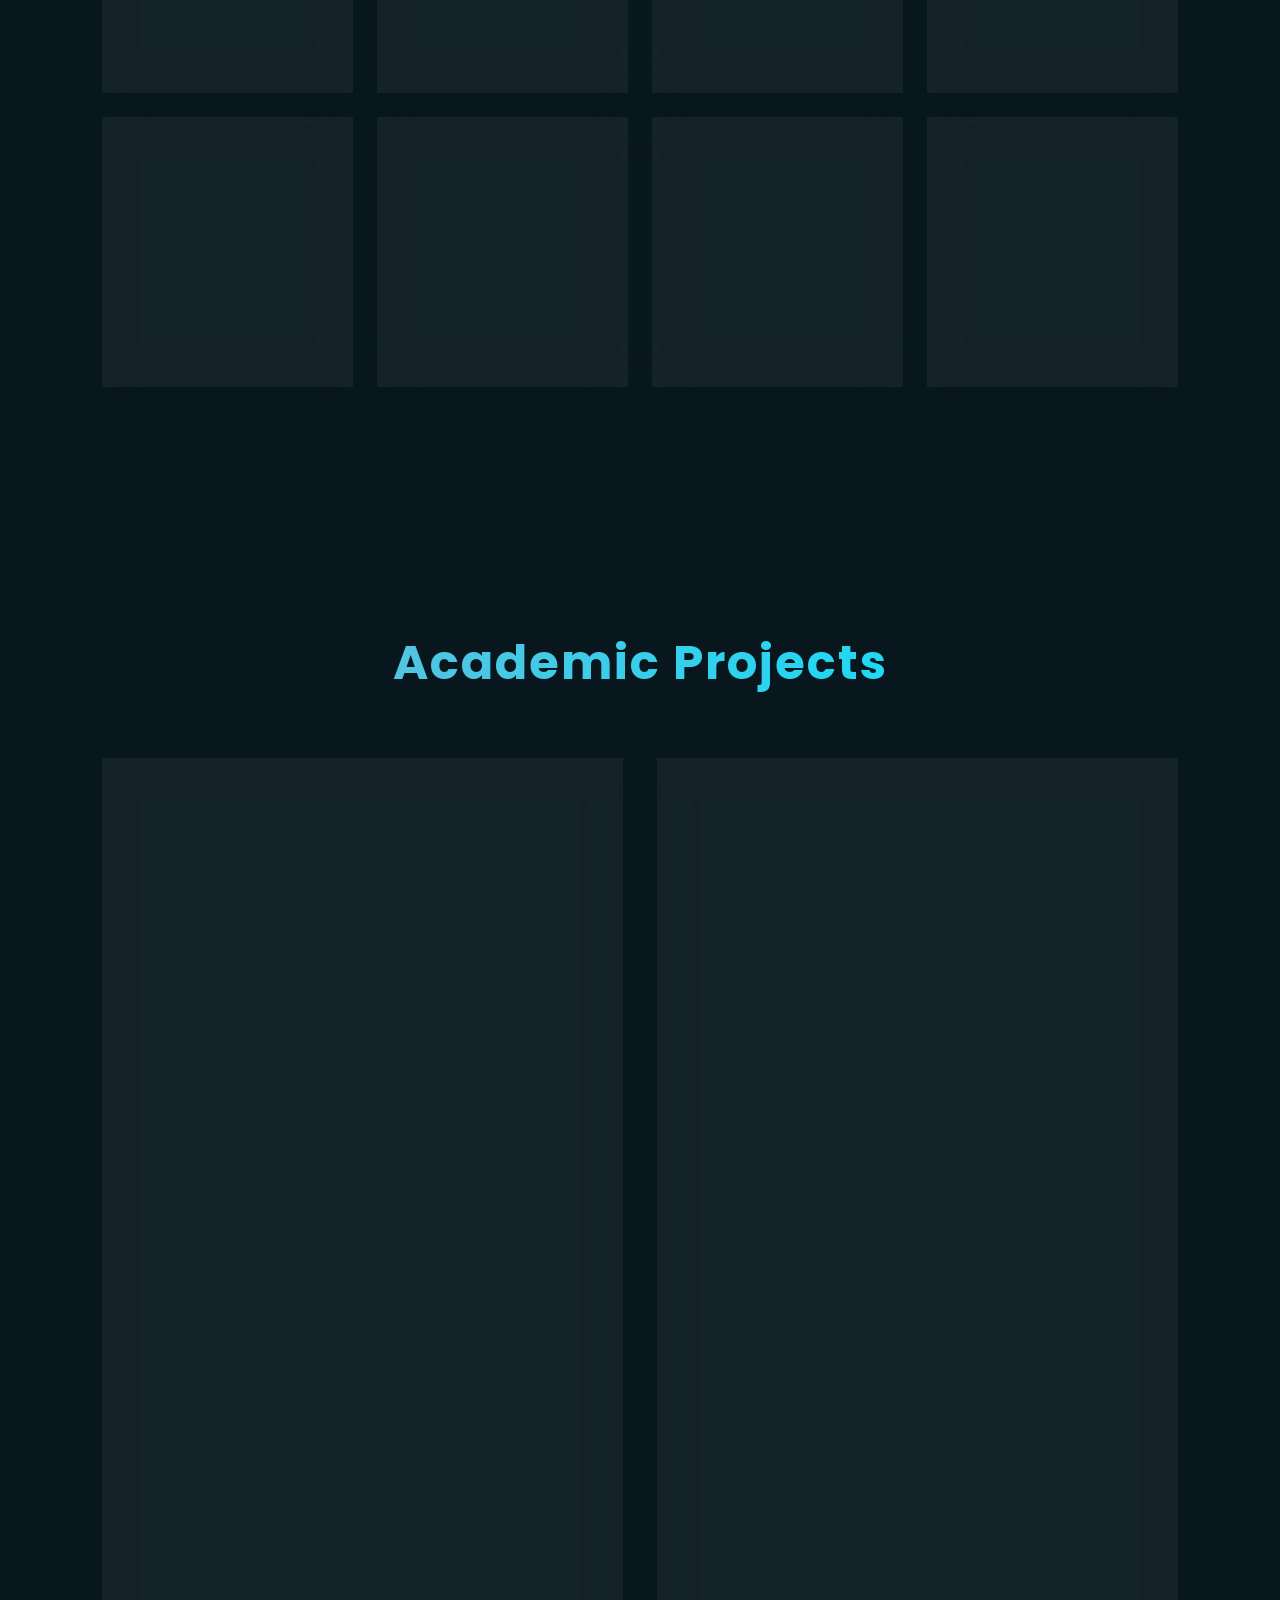
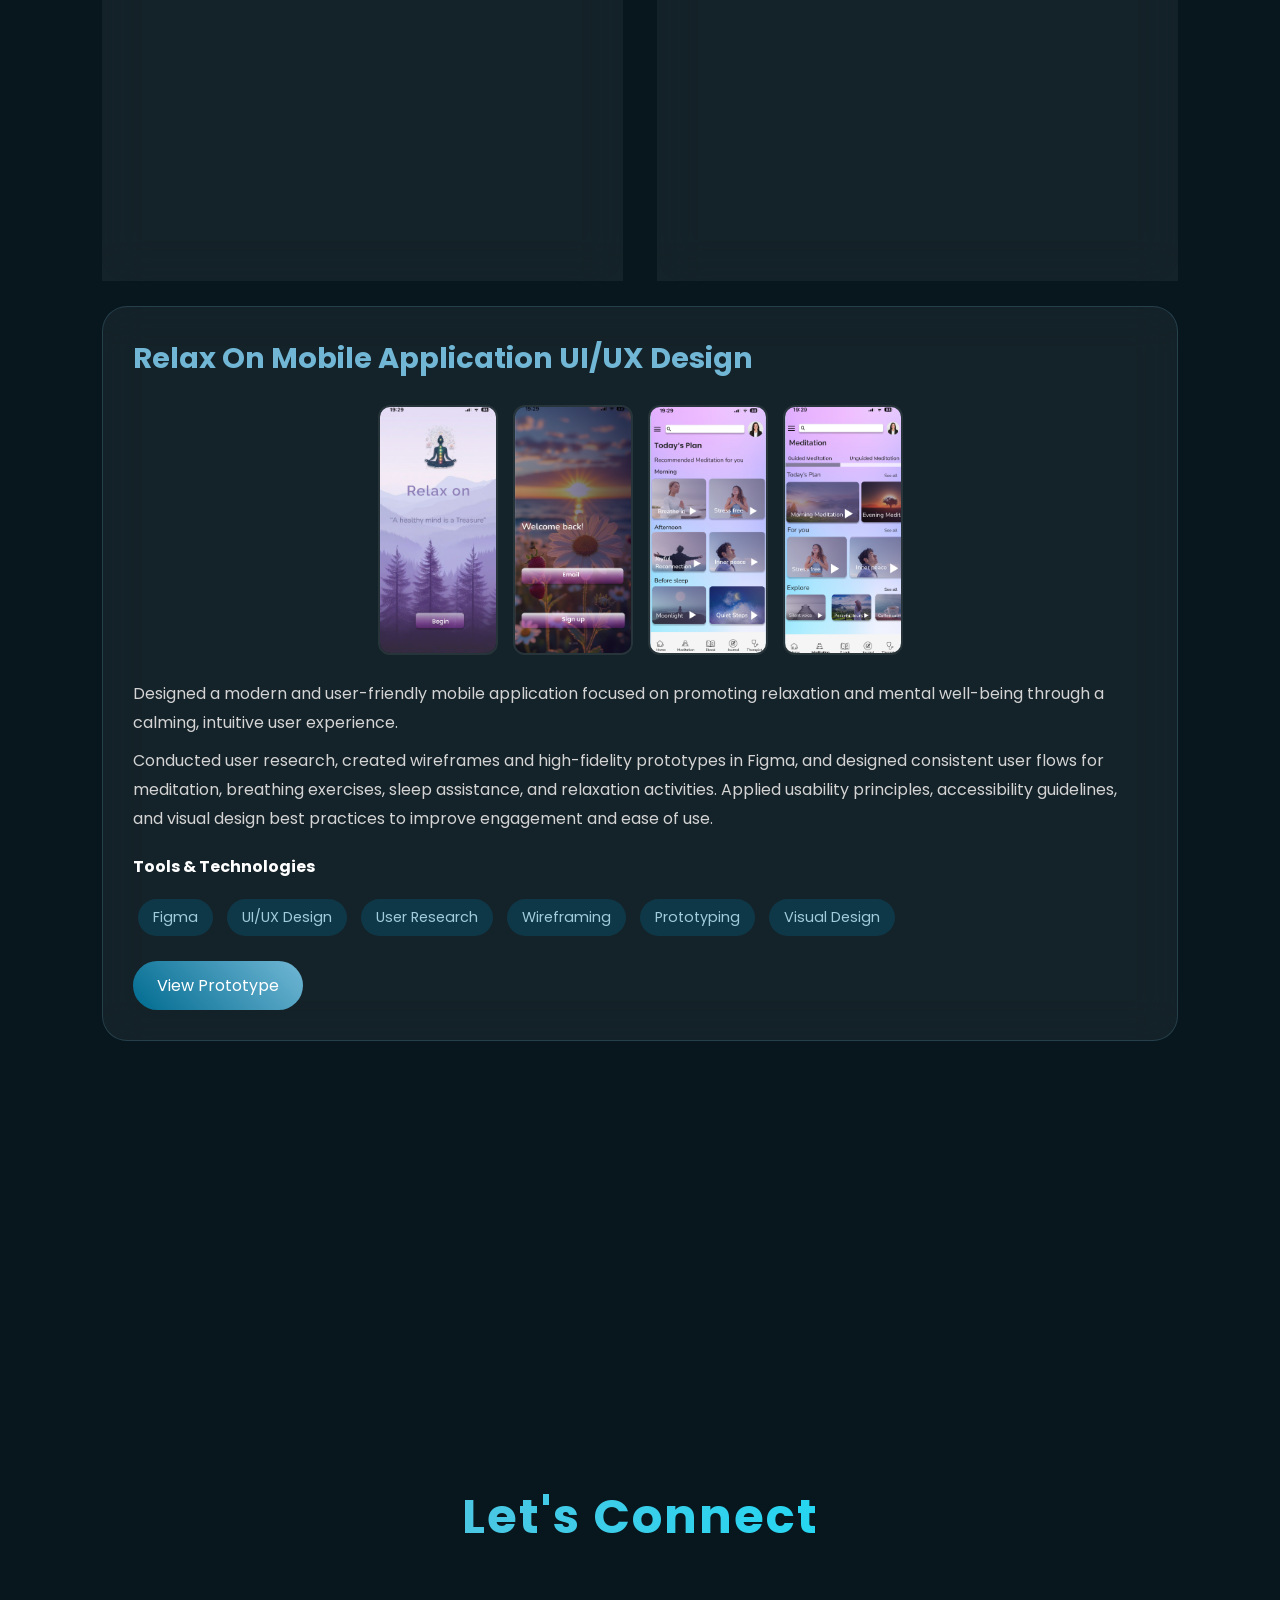
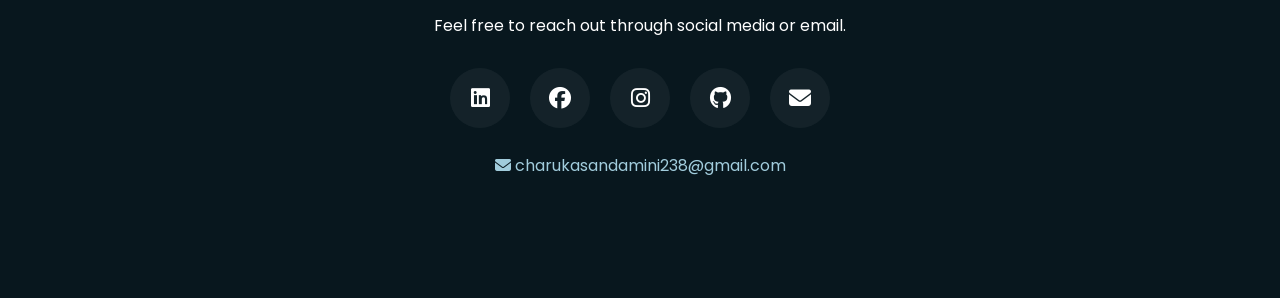
==== commit 71328f35: "Added Relax On Mobile UI/UX project" ====
--- a/index.html
+++ b/index.html
@@ -370,7 +370,57 @@
 
         </div>
 
-    </div>
+    </div> <br>
+
+    <!-- Relax On Mobile UI/UX Design -->
+
+<div class="project-card">
+
+    <h3>Relax On Mobile Application UI/UX Design</h3>
+
+    <div class="project-images">
+
+        <img src="relax1.png" alt="Relax On Mobile">
+        <img src="relax2.png" alt="Relax On Mobile">
+        <img src="relax3.png" alt="Relax On Mobile">
+        <img src="relax4.png" alt="Relax On Mobile">
+
+    </div>
+
+    <p>
+        Designed a modern and user-friendly mobile application focused on
+        promoting relaxation and mental well-being through a calming,
+        intuitive user experience.
+    </p>
+
+    <p>
+        Conducted user research, created wireframes and high-fidelity
+        prototypes in Figma, and designed consistent user flows for
+        meditation, breathing exercises, sleep assistance, and relaxation
+        activities. Applied usability principles, accessibility guidelines,
+        and visual design best practices to improve engagement and ease of use.
+    </p>
+
+    <div class="tools">
+
+        <h4>Tools & Technologies</h4>
+
+        <span>Figma</span>
+        <span>UI/UX Design</span>
+        <span>User Research</span>
+        <span>Wireframing</span>
+        <span>Prototyping</span>
+        <span>Visual Design</span>
+
+    </div>
+
+    <a href="https://www.figma.com/design/o6DSYZ4C6jFlFJZtZtFg3j/Relax-On?node-id=0-1&t=iBCKInulBFqKXWyV-1"
+   target="_blank"
+   class="project-btn">
+   View Prototype
+</a>
+
+</div>
 
 </section>
     <br><br><br><br>
--- a/style.css
+++ b/style.css
@@ -455,11 +455,13 @@
    PROJECTS
 ======================= */
 
-.projects-container {
-
-    display: grid;
-    grid-template-columns: repeat(2, 1fr);
-    gap: 35px;
+.projects-container{
+
+    display:grid;
+
+    grid-template-columns:repeat(auto-fit,minmax(480px,1fr));
+
+    gap:35px;
 
 }
 
@@ -576,6 +578,37 @@
 
 }
 
+.project-btn{
+
+    display:inline-block;
+
+    margin-top:20px;
+
+    padding:12px 24px;
+
+    border-radius:30px;
+
+    text-decoration:none;
+
+    color:white;
+
+    background:linear-gradient(
+        45deg,
+        var(--ocean-blue),
+        var(--sky-blue)
+    );
+
+    transition:.3s;
+
+}
+
+.project-btn:hover{
+
+    transform:translateY(-3px);
+
+    box-shadow:0 0 20px rgba(113,183,213,.4);
+
+}
 
 /* Contact */
 
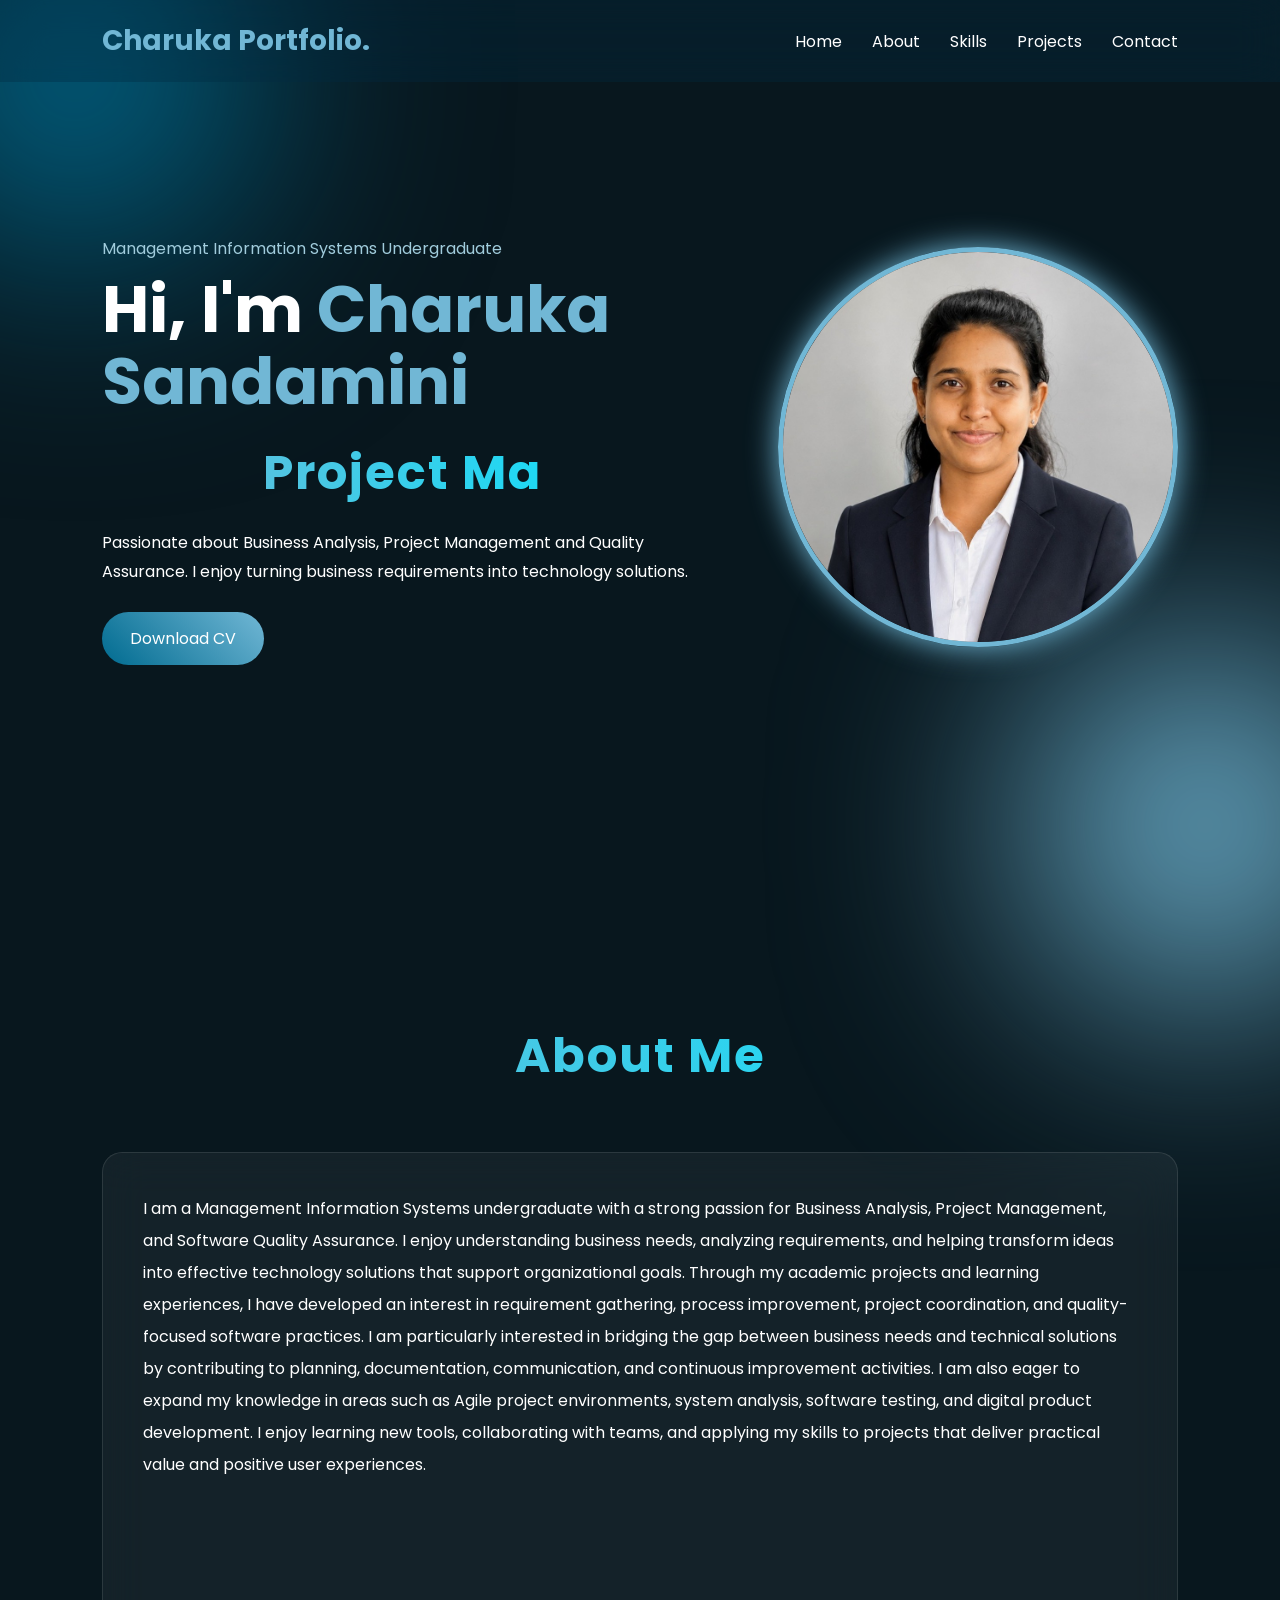
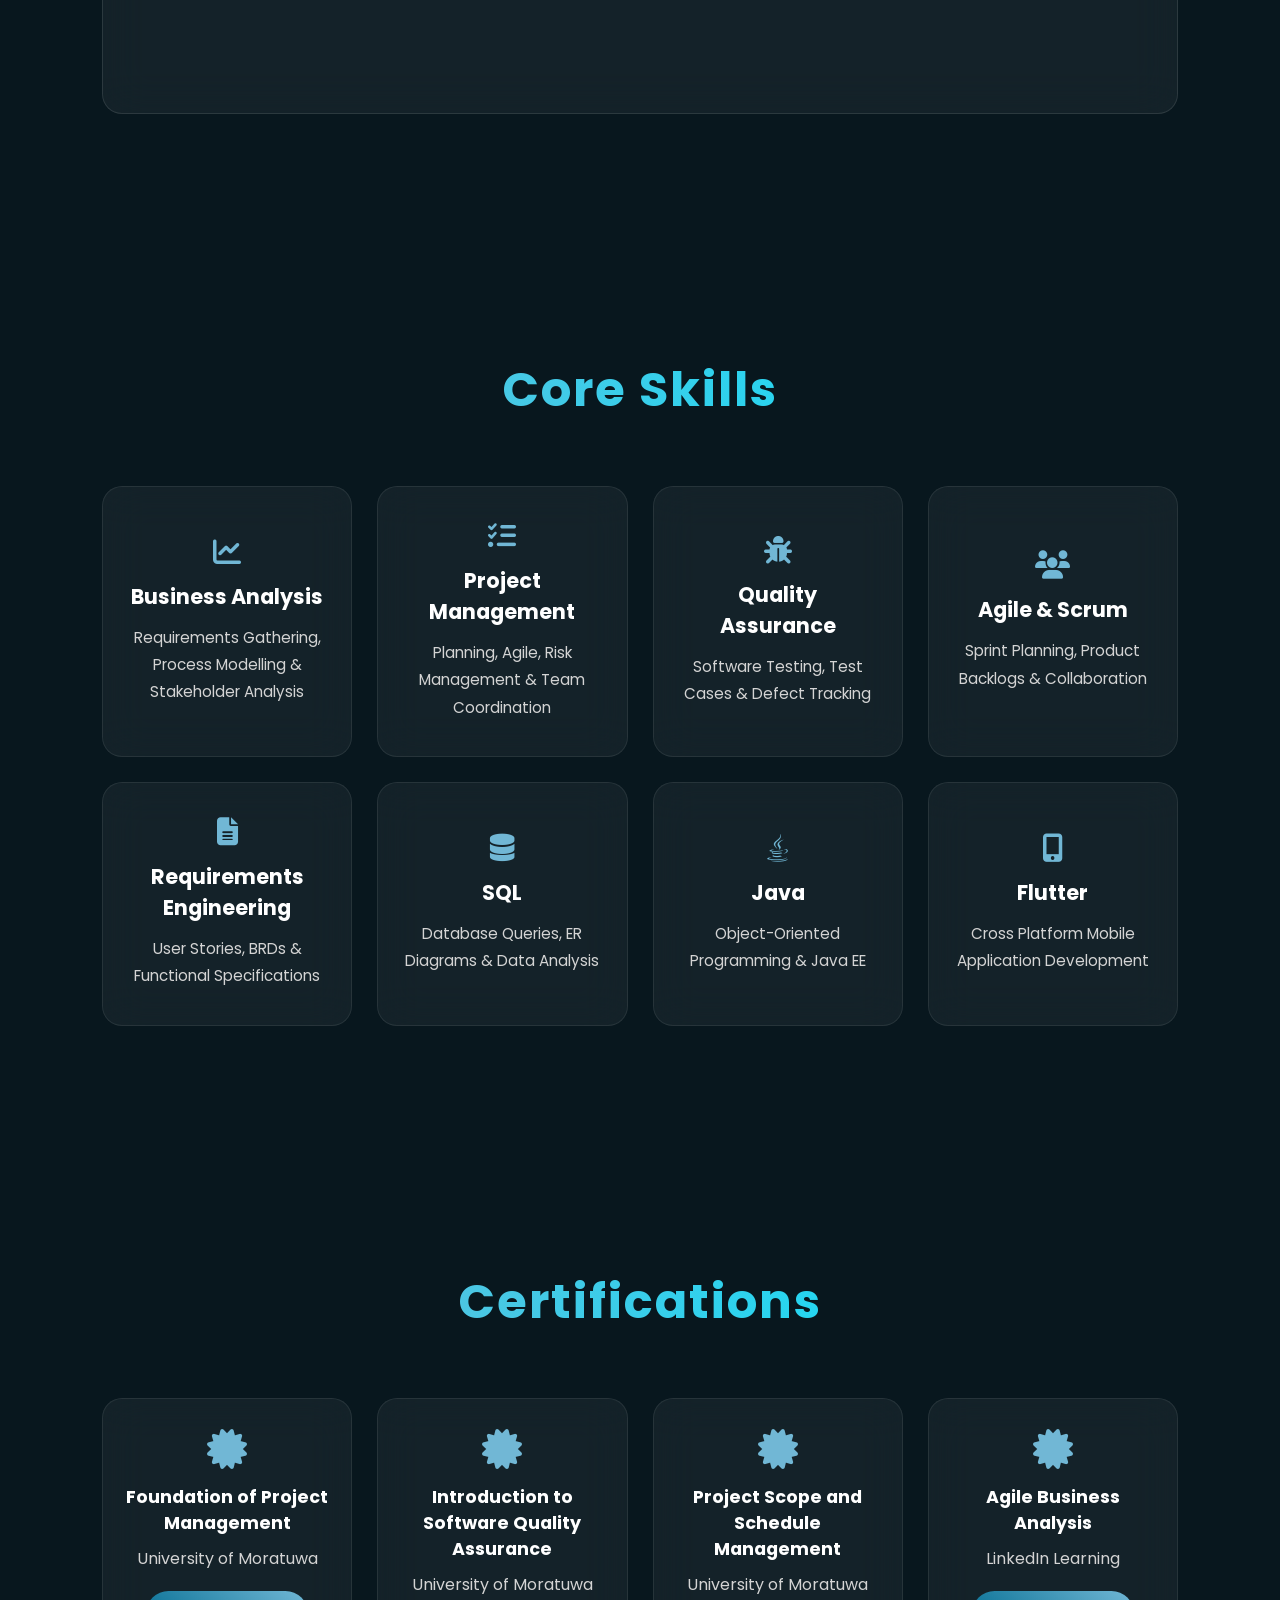
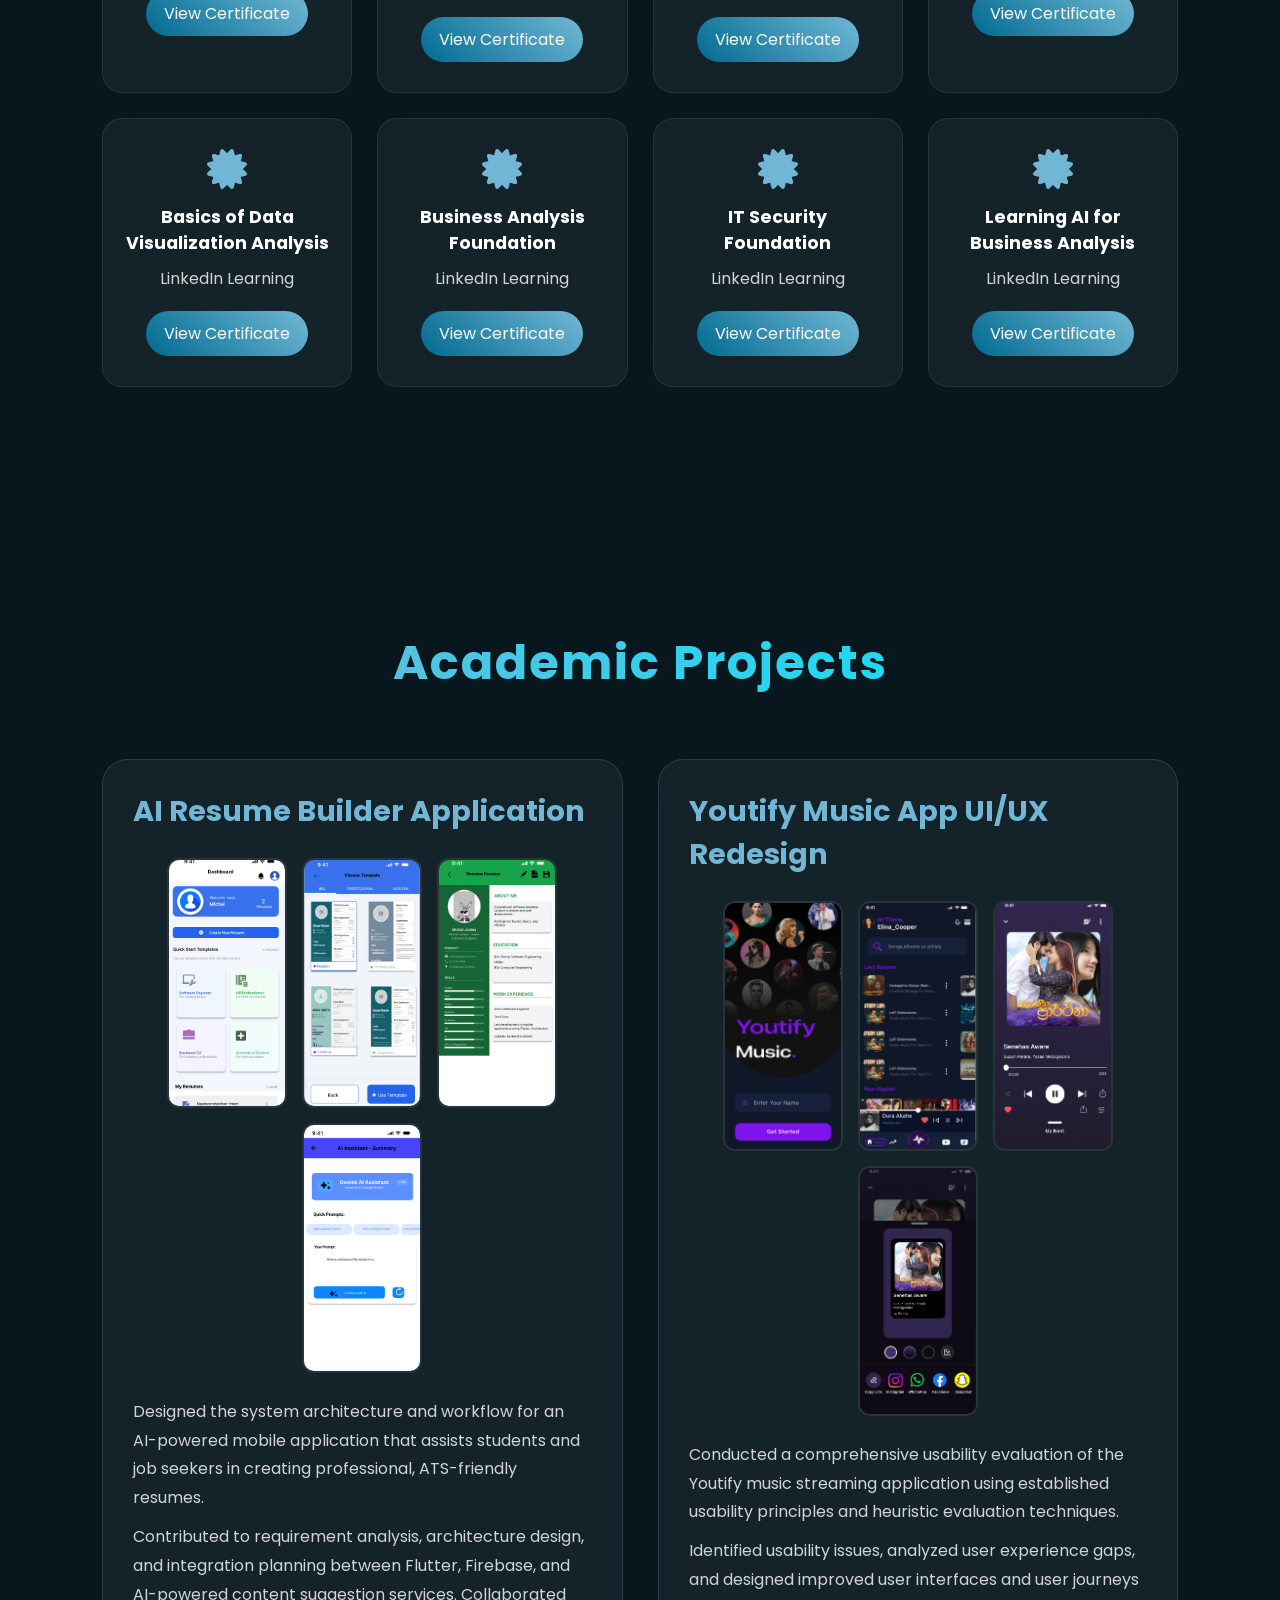
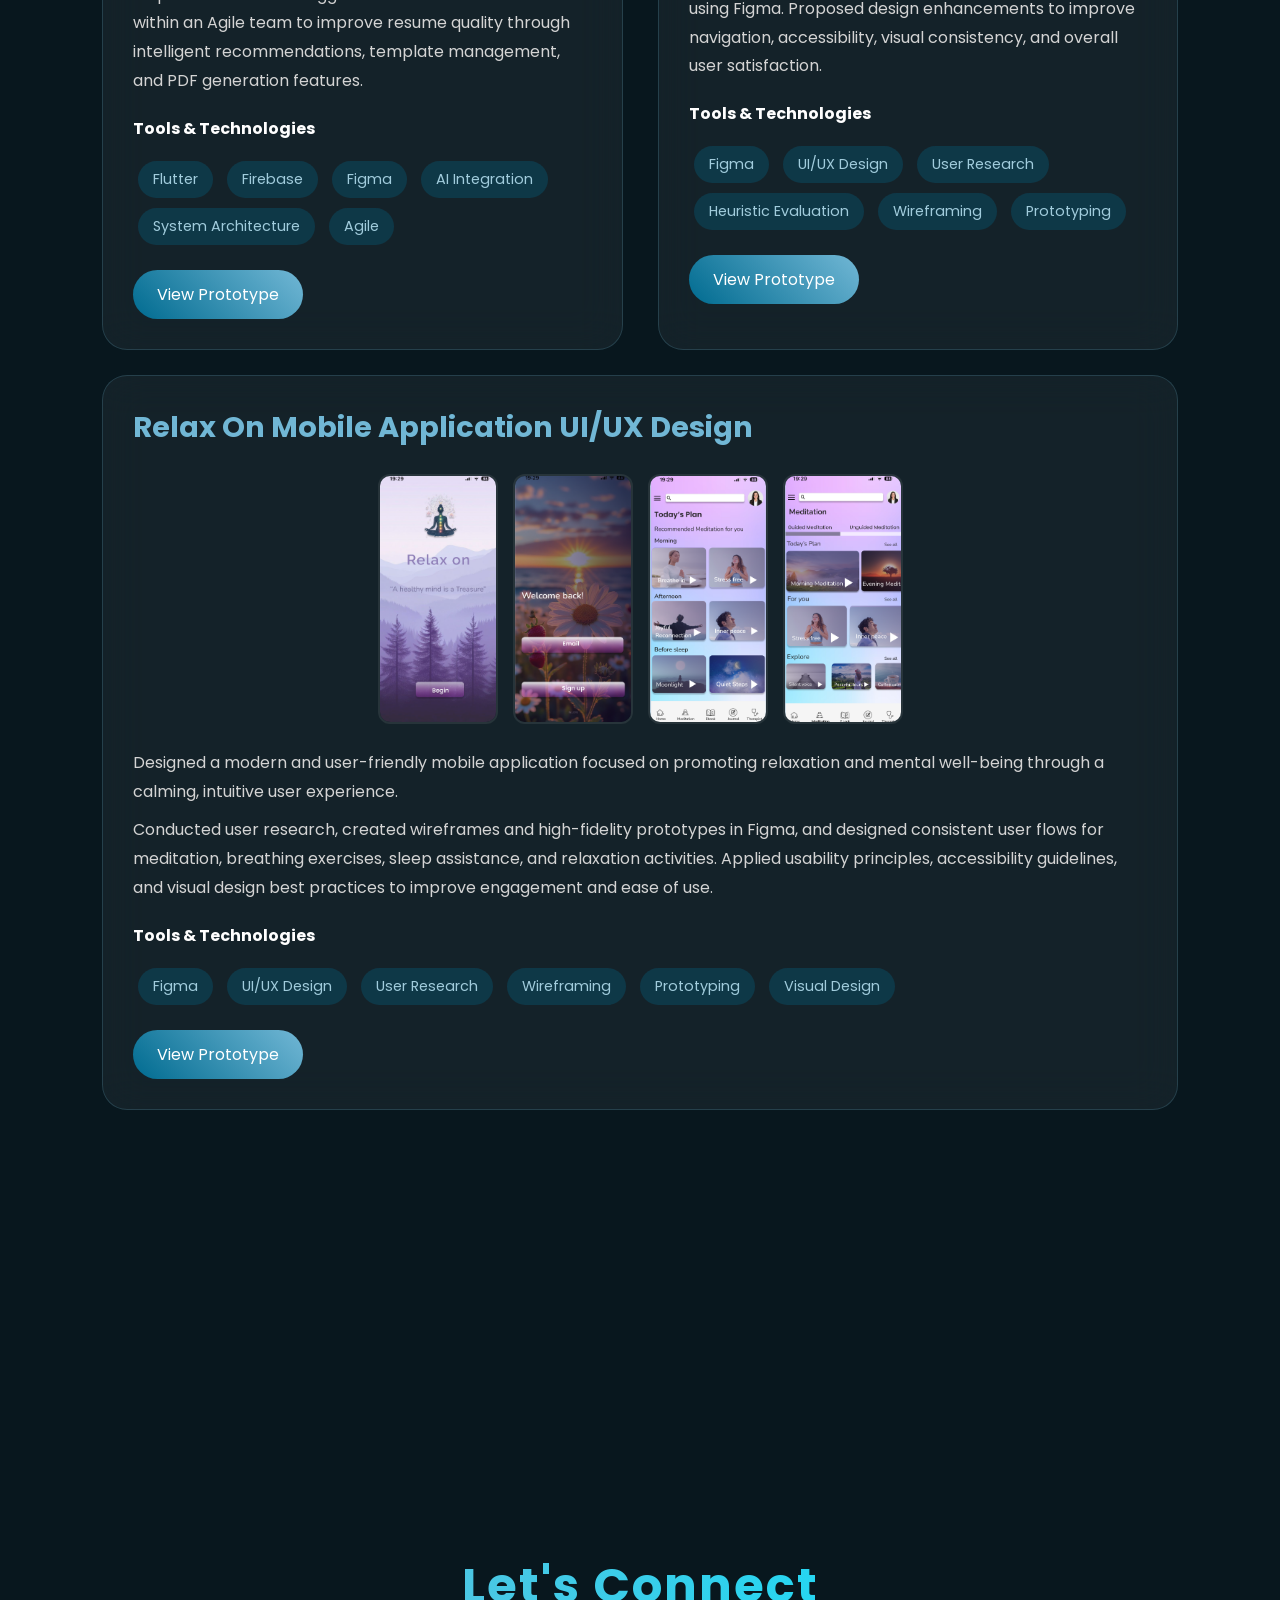
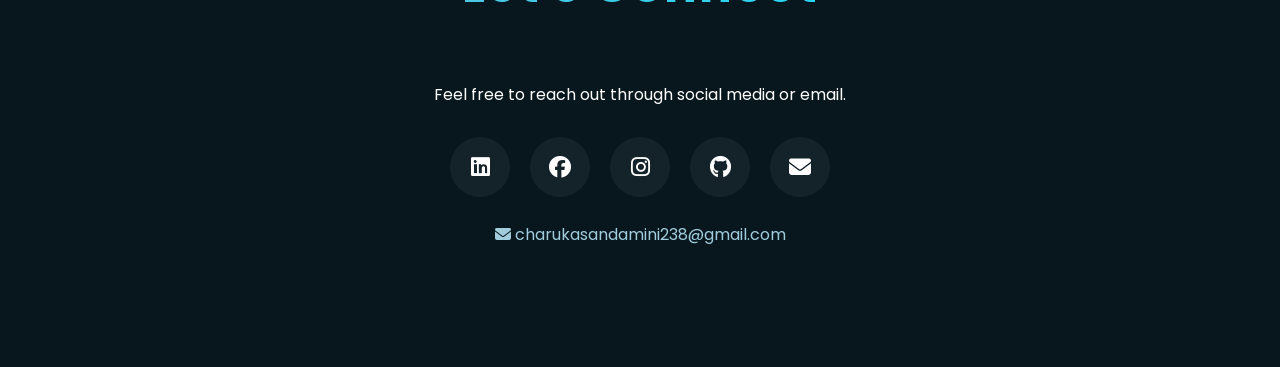
==== commit 27d88650: "Added View Prototype buttons to all projects" ====
--- a/index.html
+++ b/index.html
@@ -325,6 +325,12 @@
 
             </div>
 
+            <a href="https://www.figma.com/design/O40ubVVzdHaPJi9HYGFsIR/AI-Resume-Builder-Application?node-id=0-1&t=bfbPQcgcWypOGn8v-1"
+   target="_blank"
+   class="project-btn">
+   View Prototype
+</a>
+
         </div>
 
         <!-- Youtify Redesign -->
@@ -367,6 +373,12 @@
                 <span>Prototyping</span>
 
             </div>
+
+            <a href="https://www.figma.com/design/BD1jzHPd06fz8vdqebgk5L/Youtify?node-id=0-1&t=2Kyfr1y65xOL4a2j-1"
+   target="_blank"
+   class="project-btn">
+   View Prototype
+</a>
 
         </div>
 
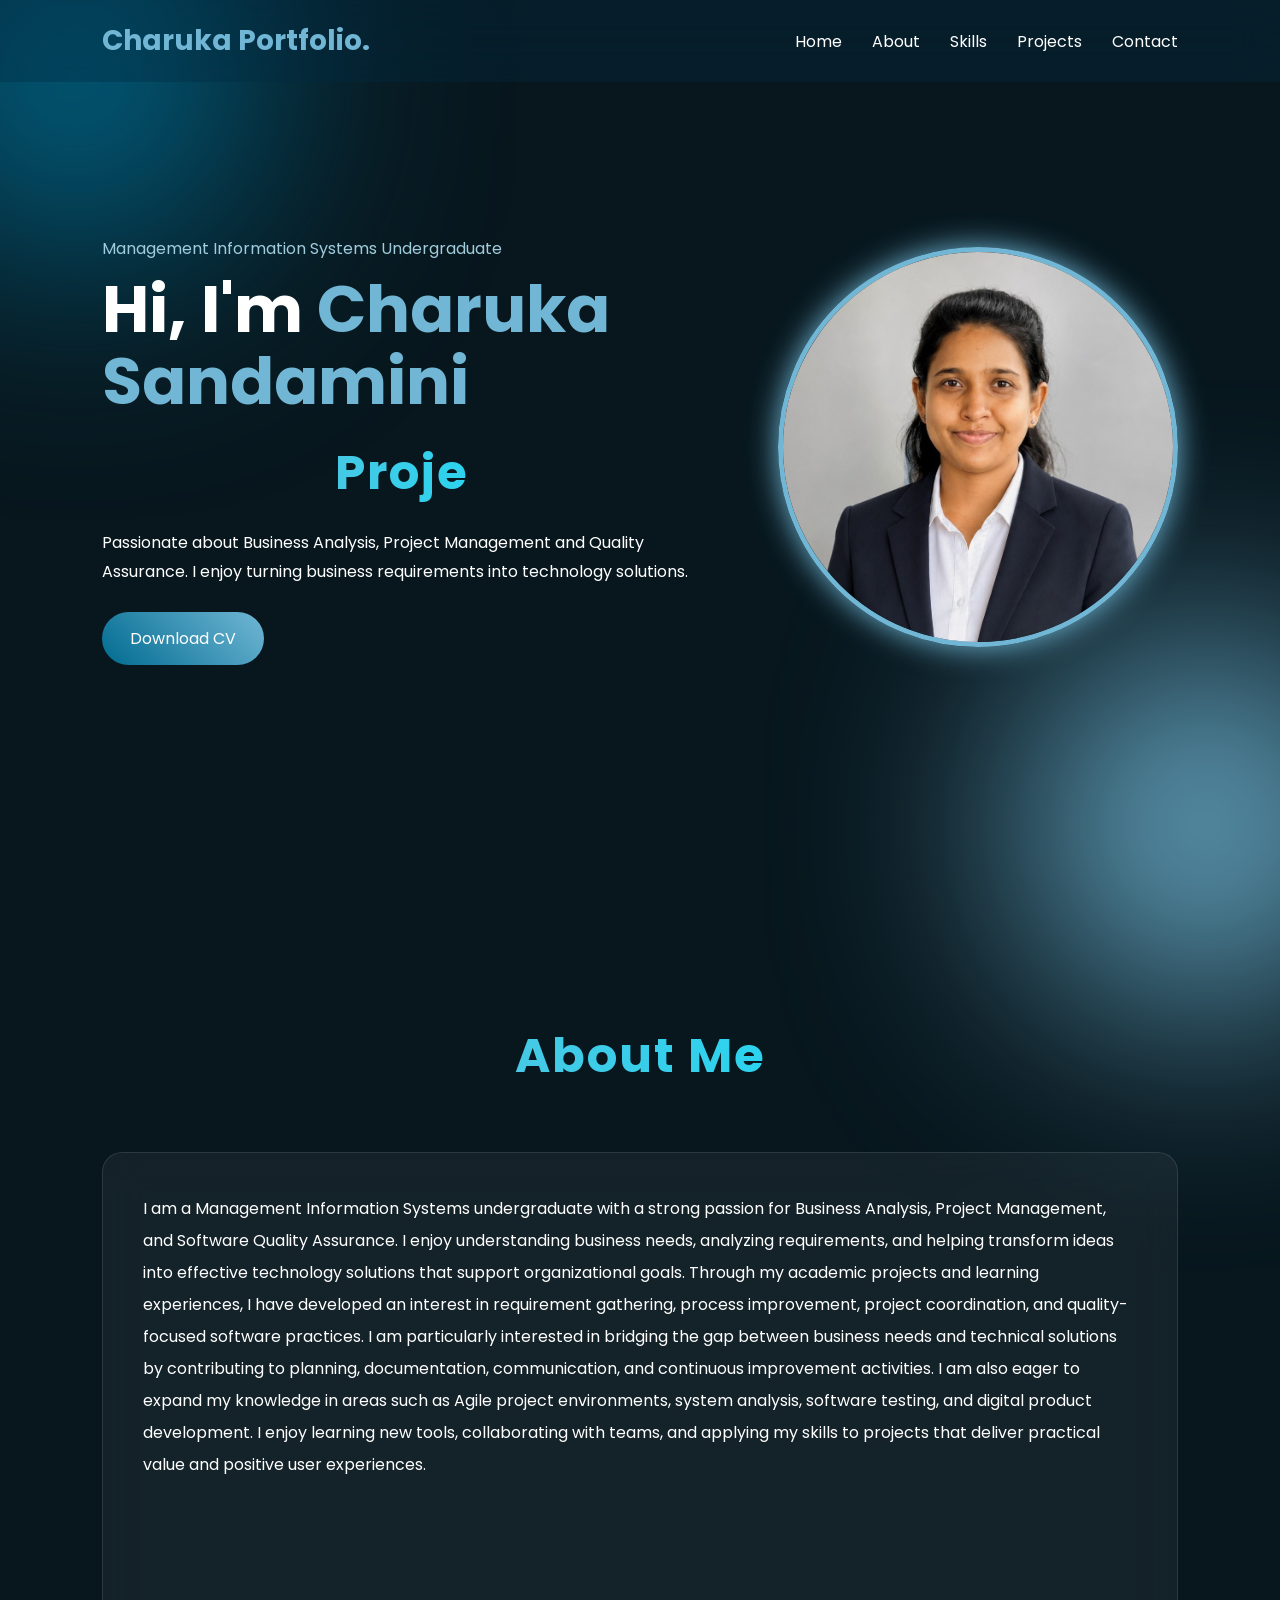
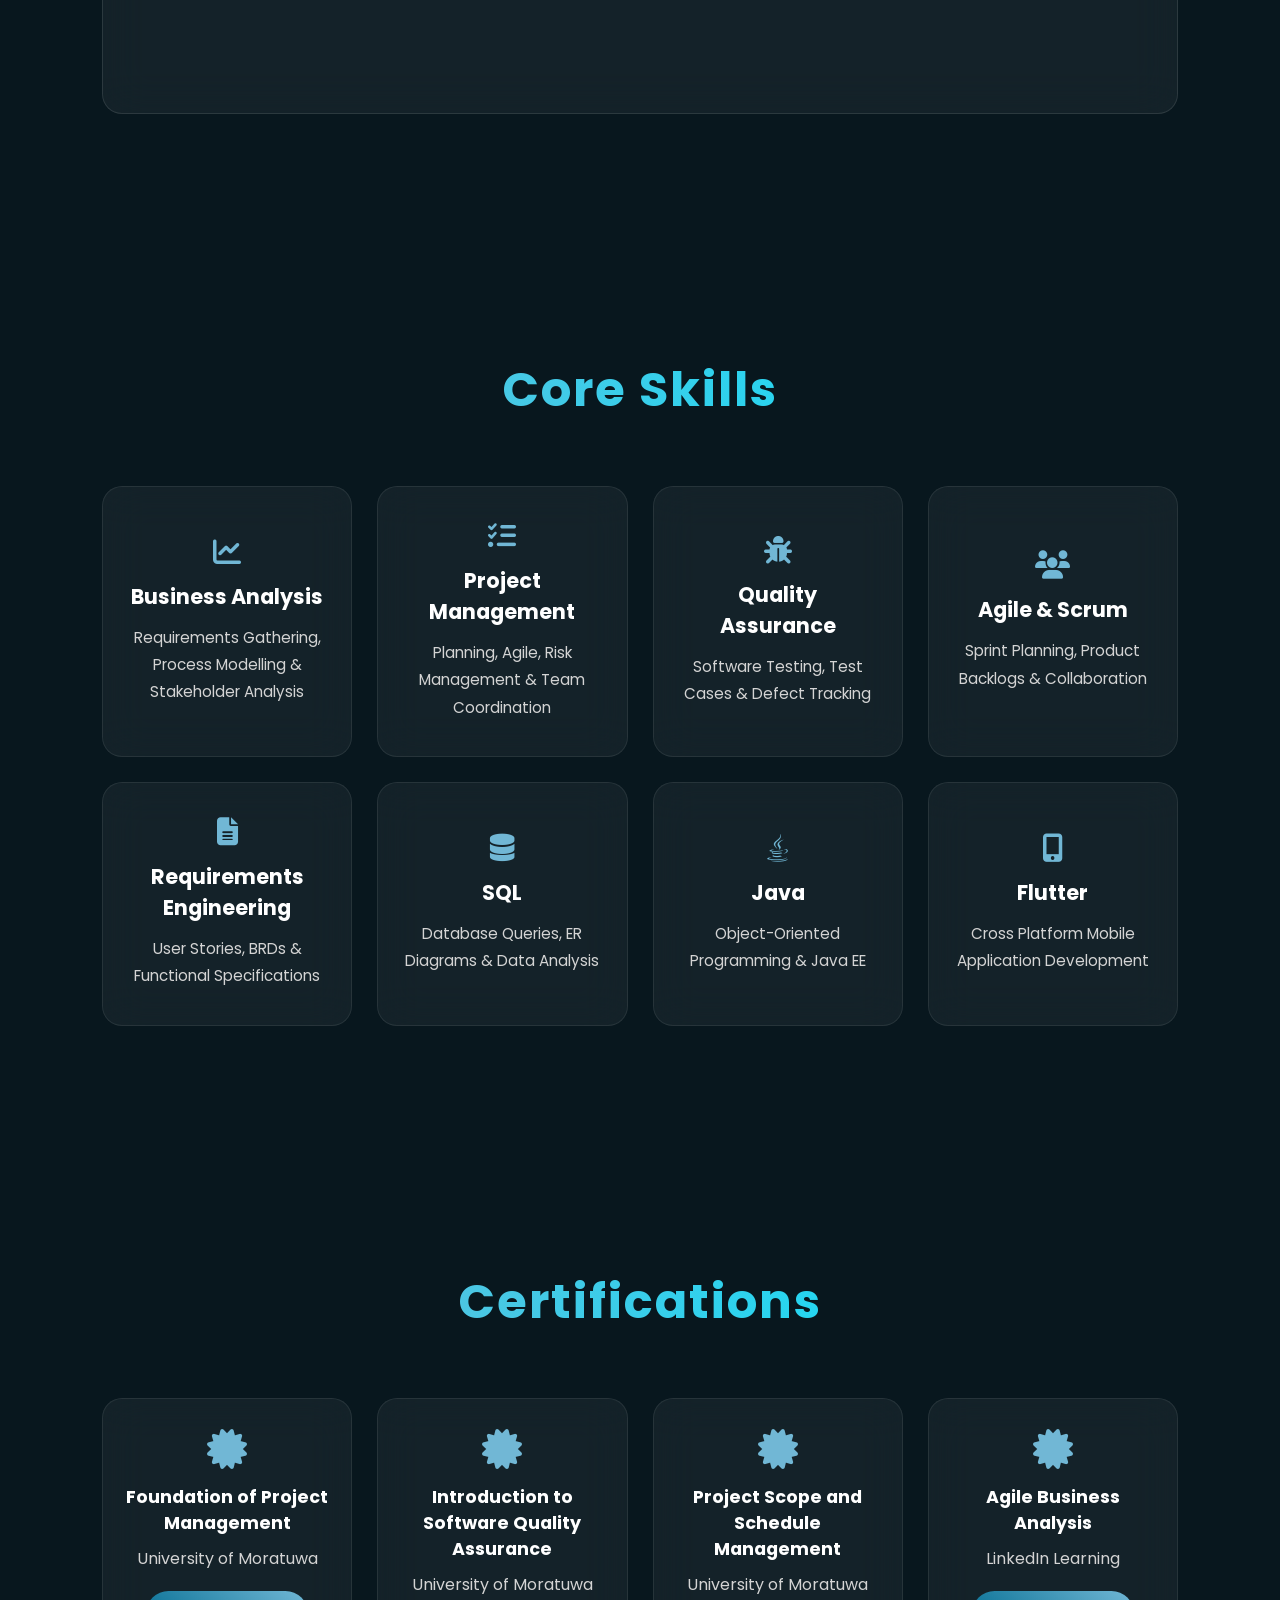
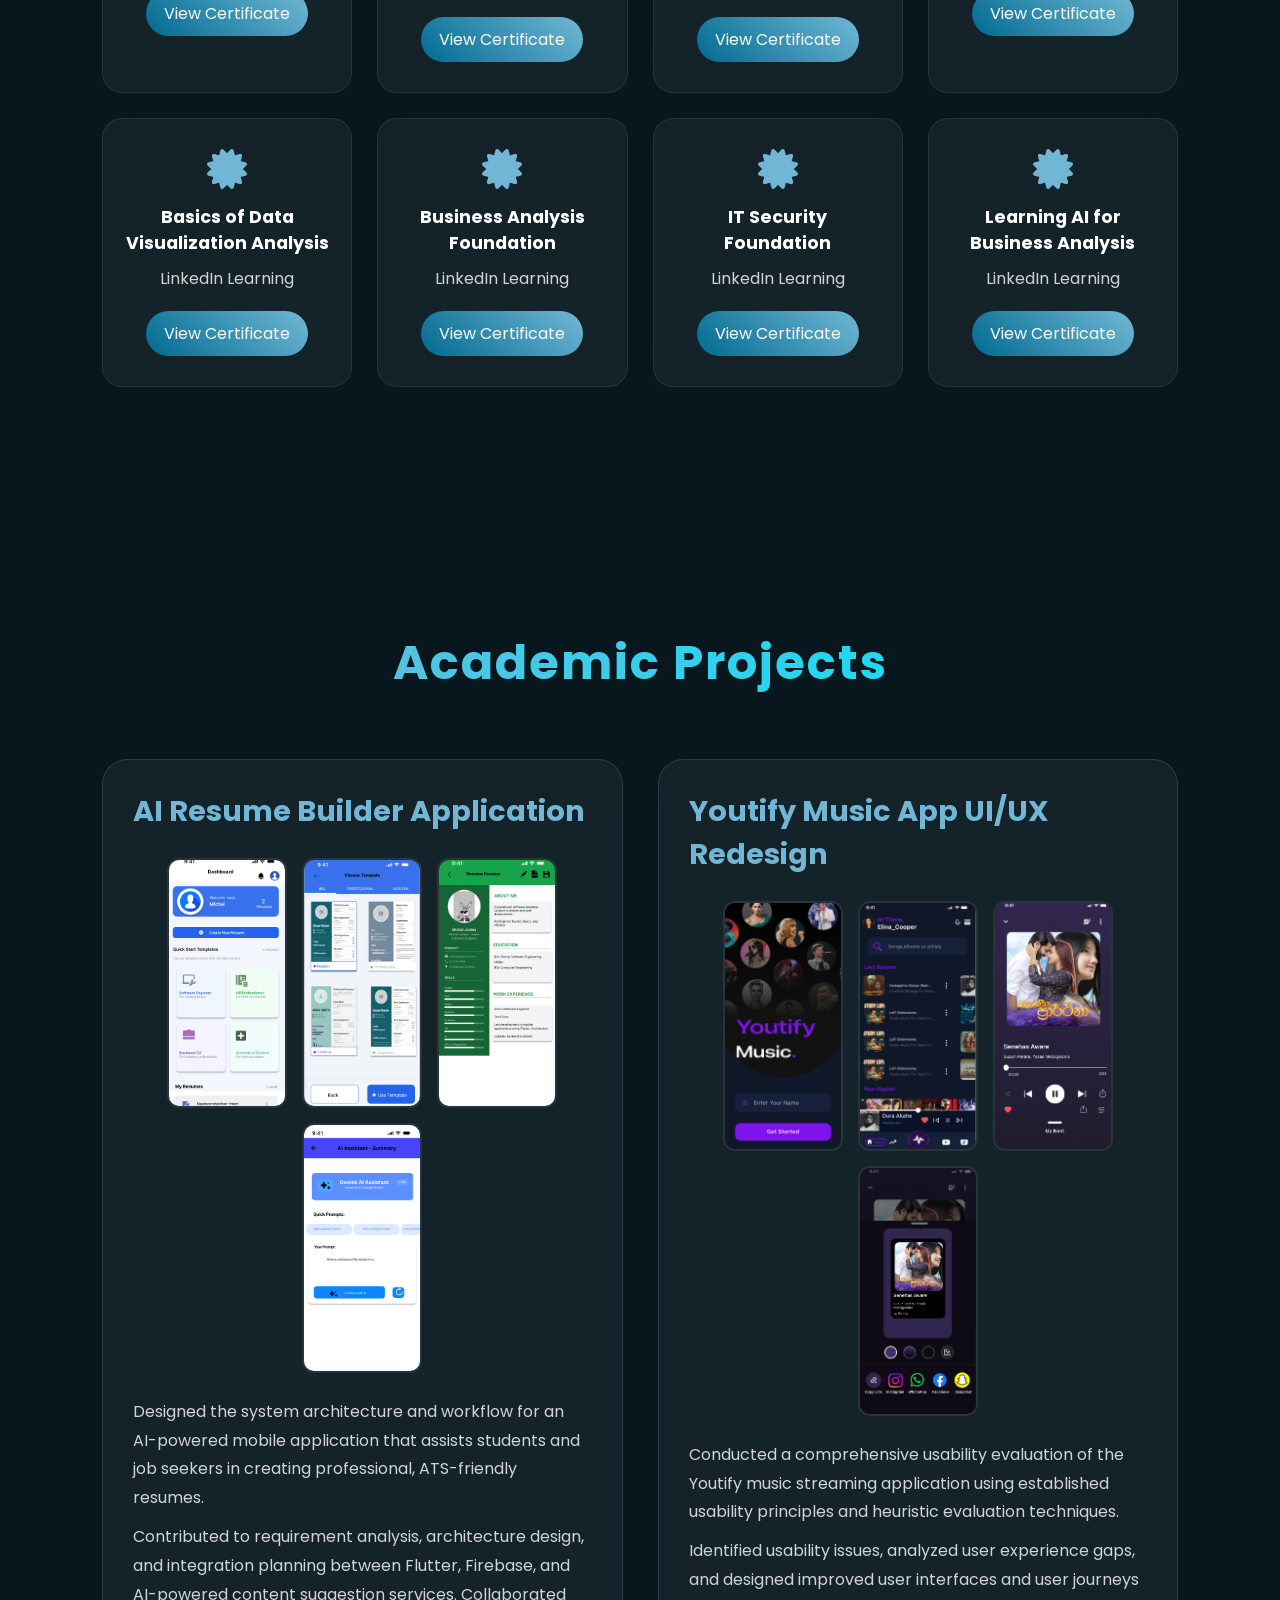
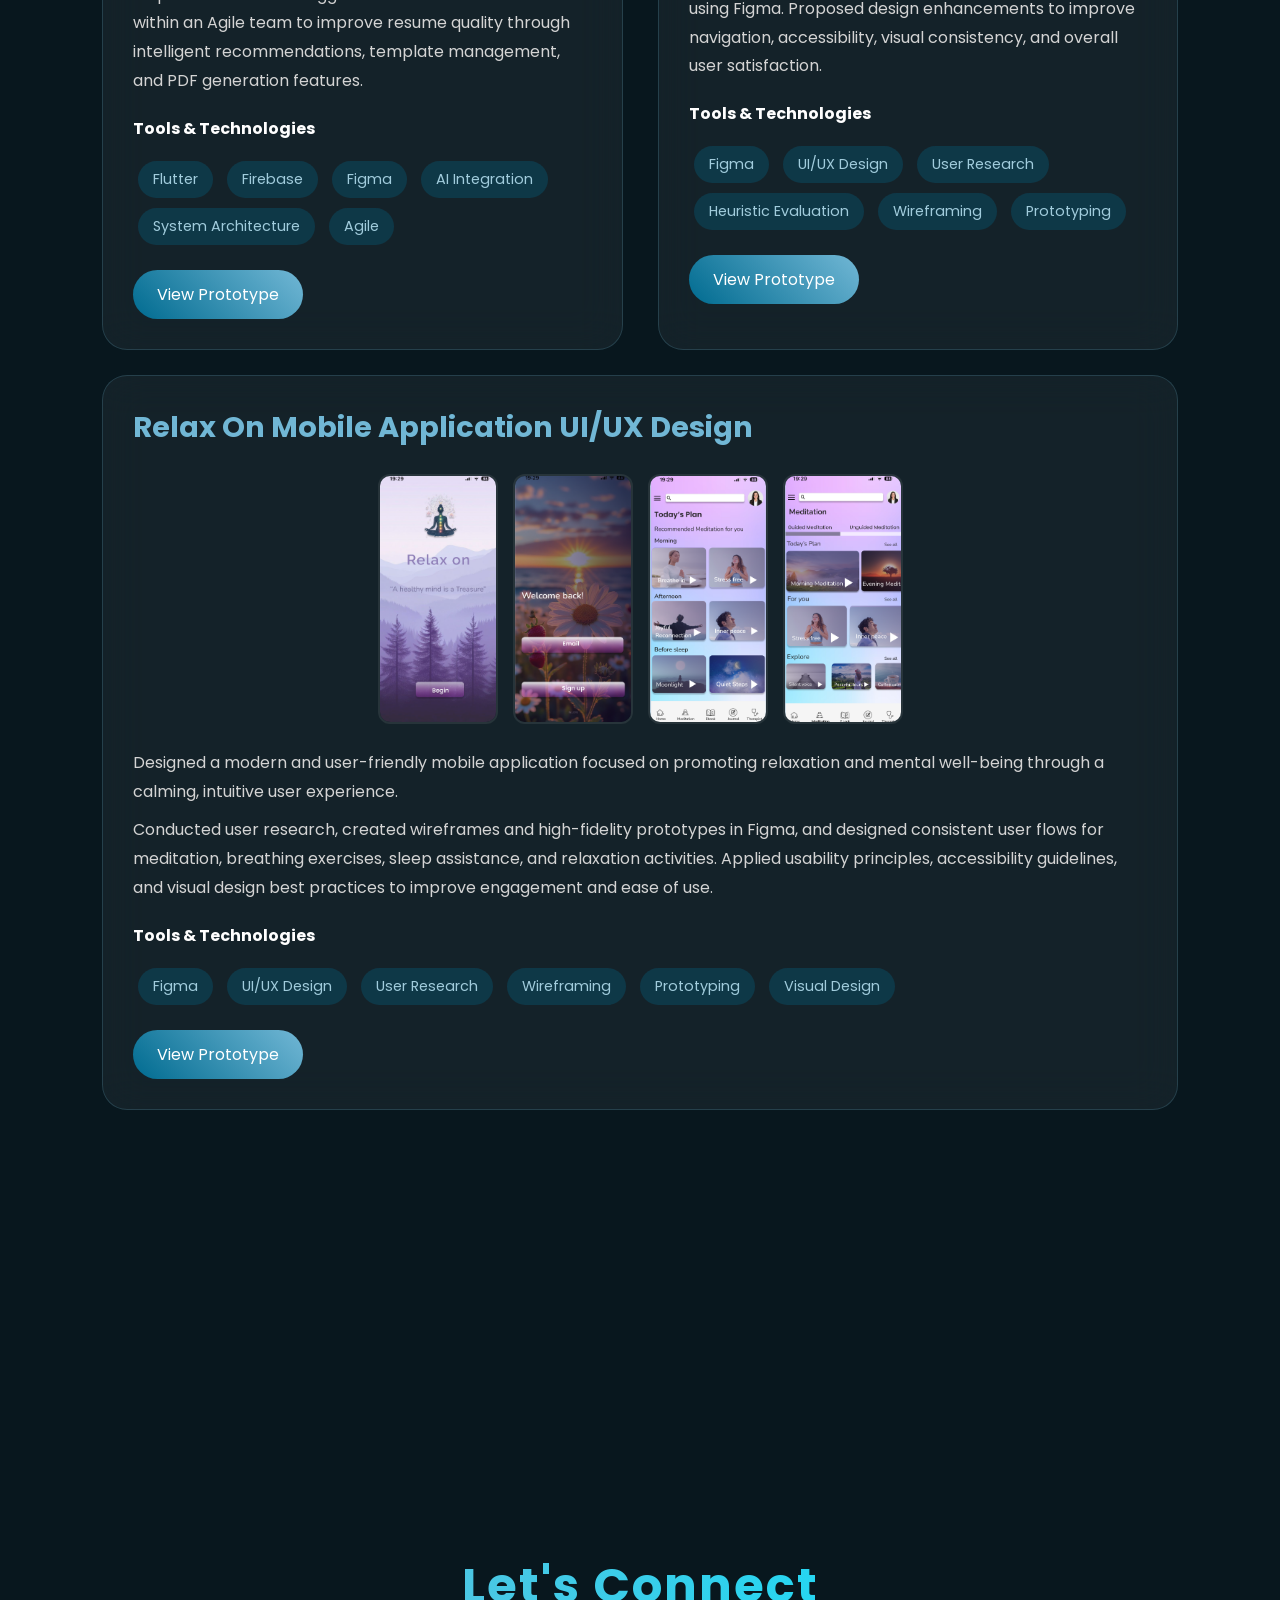
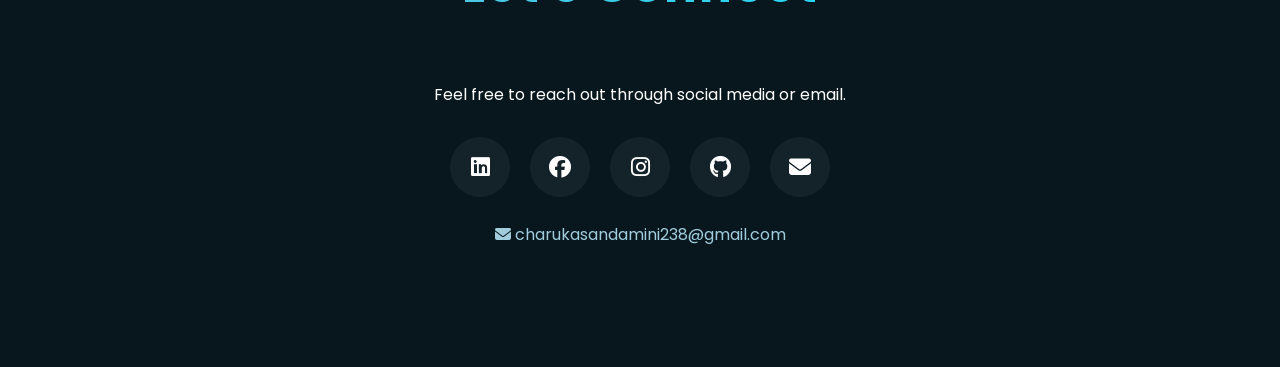
==== commit 67f23bae: "Organize images into images folder" ====
--- a/index.html
+++ b/index.html
@@ -74,7 +74,7 @@
         </div>
 
         <div class="hero-image">
-            <img src="profile.jpg" alt="Charuka Sandamini Portfolio Picture">
+            <img src="images/profile.jpg" alt="Charuka Sandamini Portfolio Picture">
         </div>
 
     </section>
@@ -291,10 +291,10 @@
 
             <div class="project-images">
 
-                <img src="resume1.png" alt="AI Resume Builder">
-                <img src="resume2.png" alt="AI Resume Builder">
-                <img src="resume3.png" alt="AI Resume Builder">
-                <img src="resume4.png" alt="AI Resume Builder">
+                <img src="images/resume1.png" alt="AI Resume Builder">
+                <img src="images/resume2.png" alt="AI Resume Builder">
+                <img src="images/resume3.png" alt="AI Resume Builder">
+                <img src="images/resume4.png" alt="AI Resume Builder">
 
             </div>
 
@@ -341,10 +341,10 @@
 
             <div class="project-images">
 
-                <img src="youtify1.png" alt="Youtify Redesign">
-                <img src="youtify2.png" alt="Youtify Redesign">
-                <img src="youtify3.png" alt="Youtify Redesign">
-                <img src="youtify4.png" alt="Youtify Redesign">
+                <img src="images/youtify1.png" alt="Youtify Redesign">
+                <img src="images/youtify2.png" alt="Youtify Redesign">
+                <img src="images/youtify3.png" alt="Youtify Redesign">
+                <img src="images/youtify4.png" alt="Youtify Redesign">
 
             </div>
 
@@ -392,10 +392,10 @@
 
     <div class="project-images">
 
-        <img src="relax1.png" alt="Relax On Mobile">
-        <img src="relax2.png" alt="Relax On Mobile">
-        <img src="relax3.png" alt="Relax On Mobile">
-        <img src="relax4.png" alt="Relax On Mobile">
+        <img src="images/relax1.png" alt="Relax On Mobile">
+        <img src="images/relax2.png" alt="Relax On Mobile">
+        <img src="images/relax3.png" alt="Relax On Mobile">
+        <img src="images/relax4.png" alt="Relax On Mobile">
 
     </div>
 
